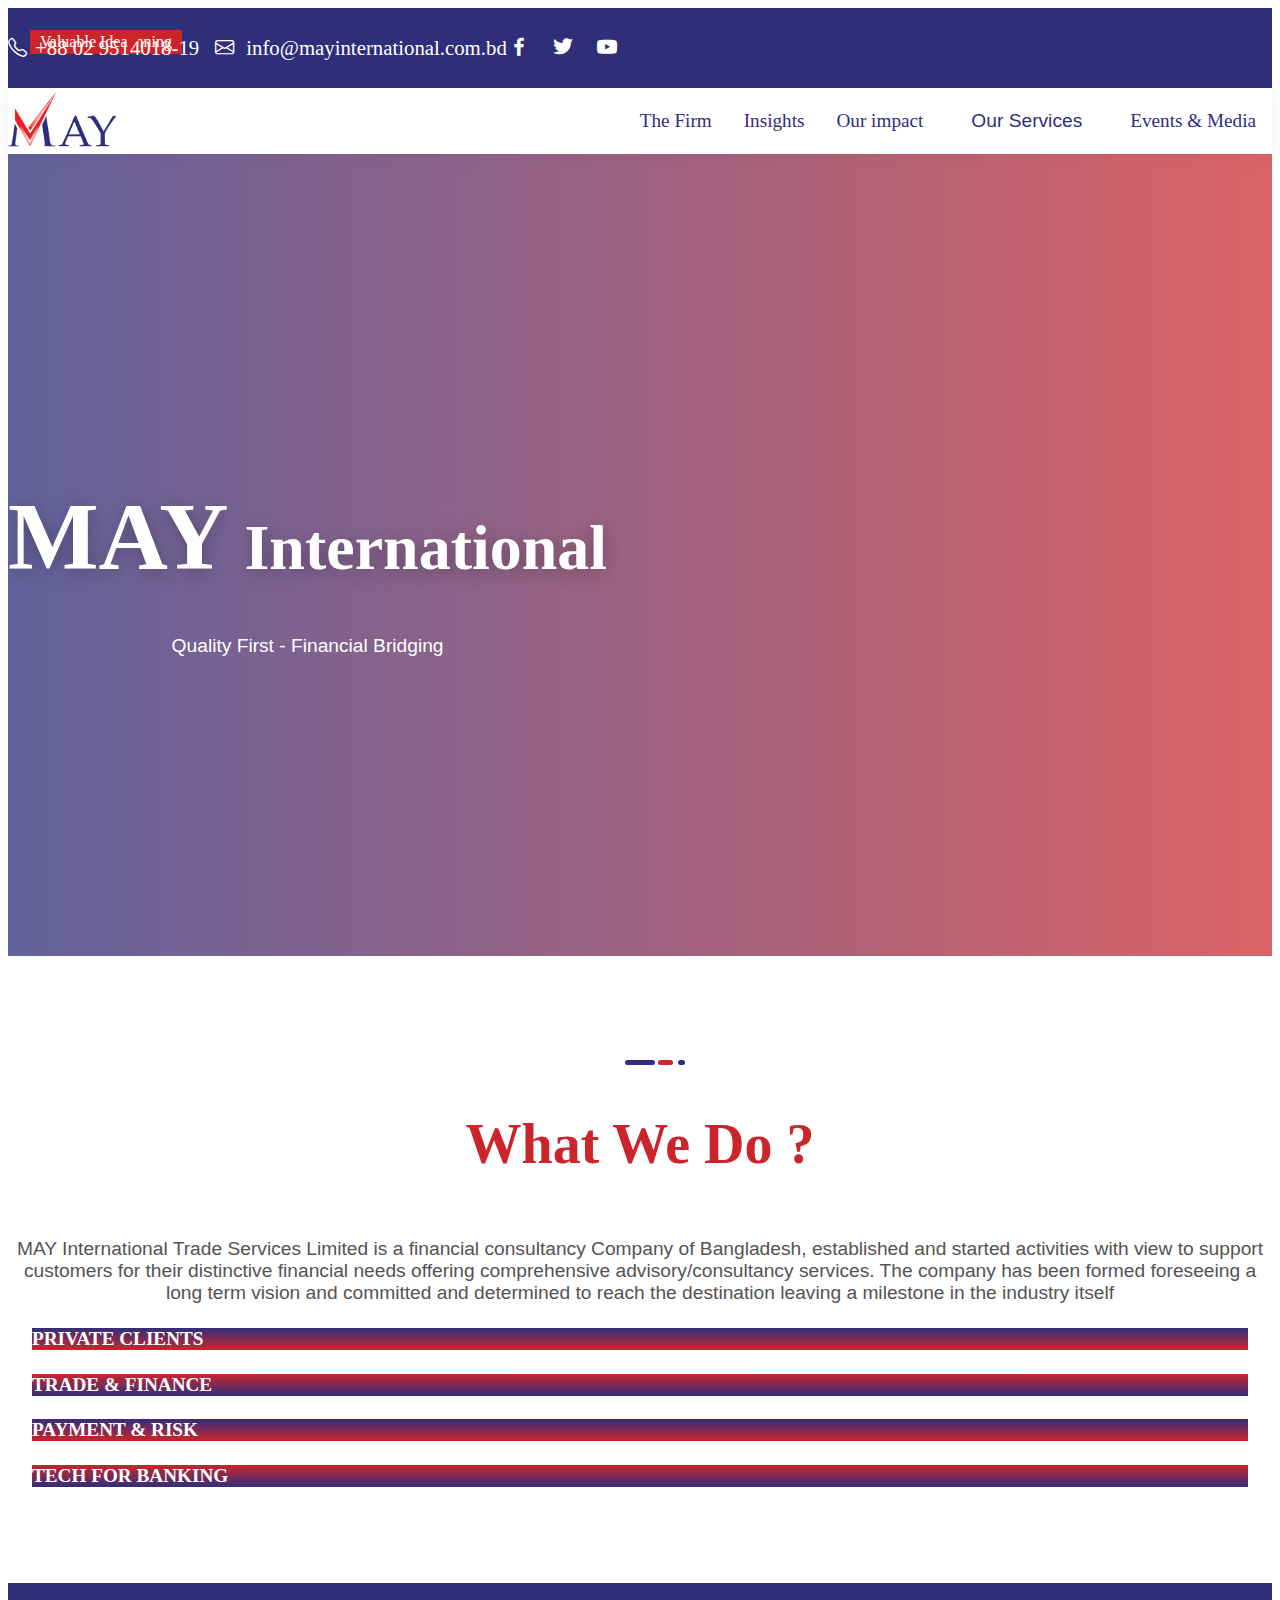
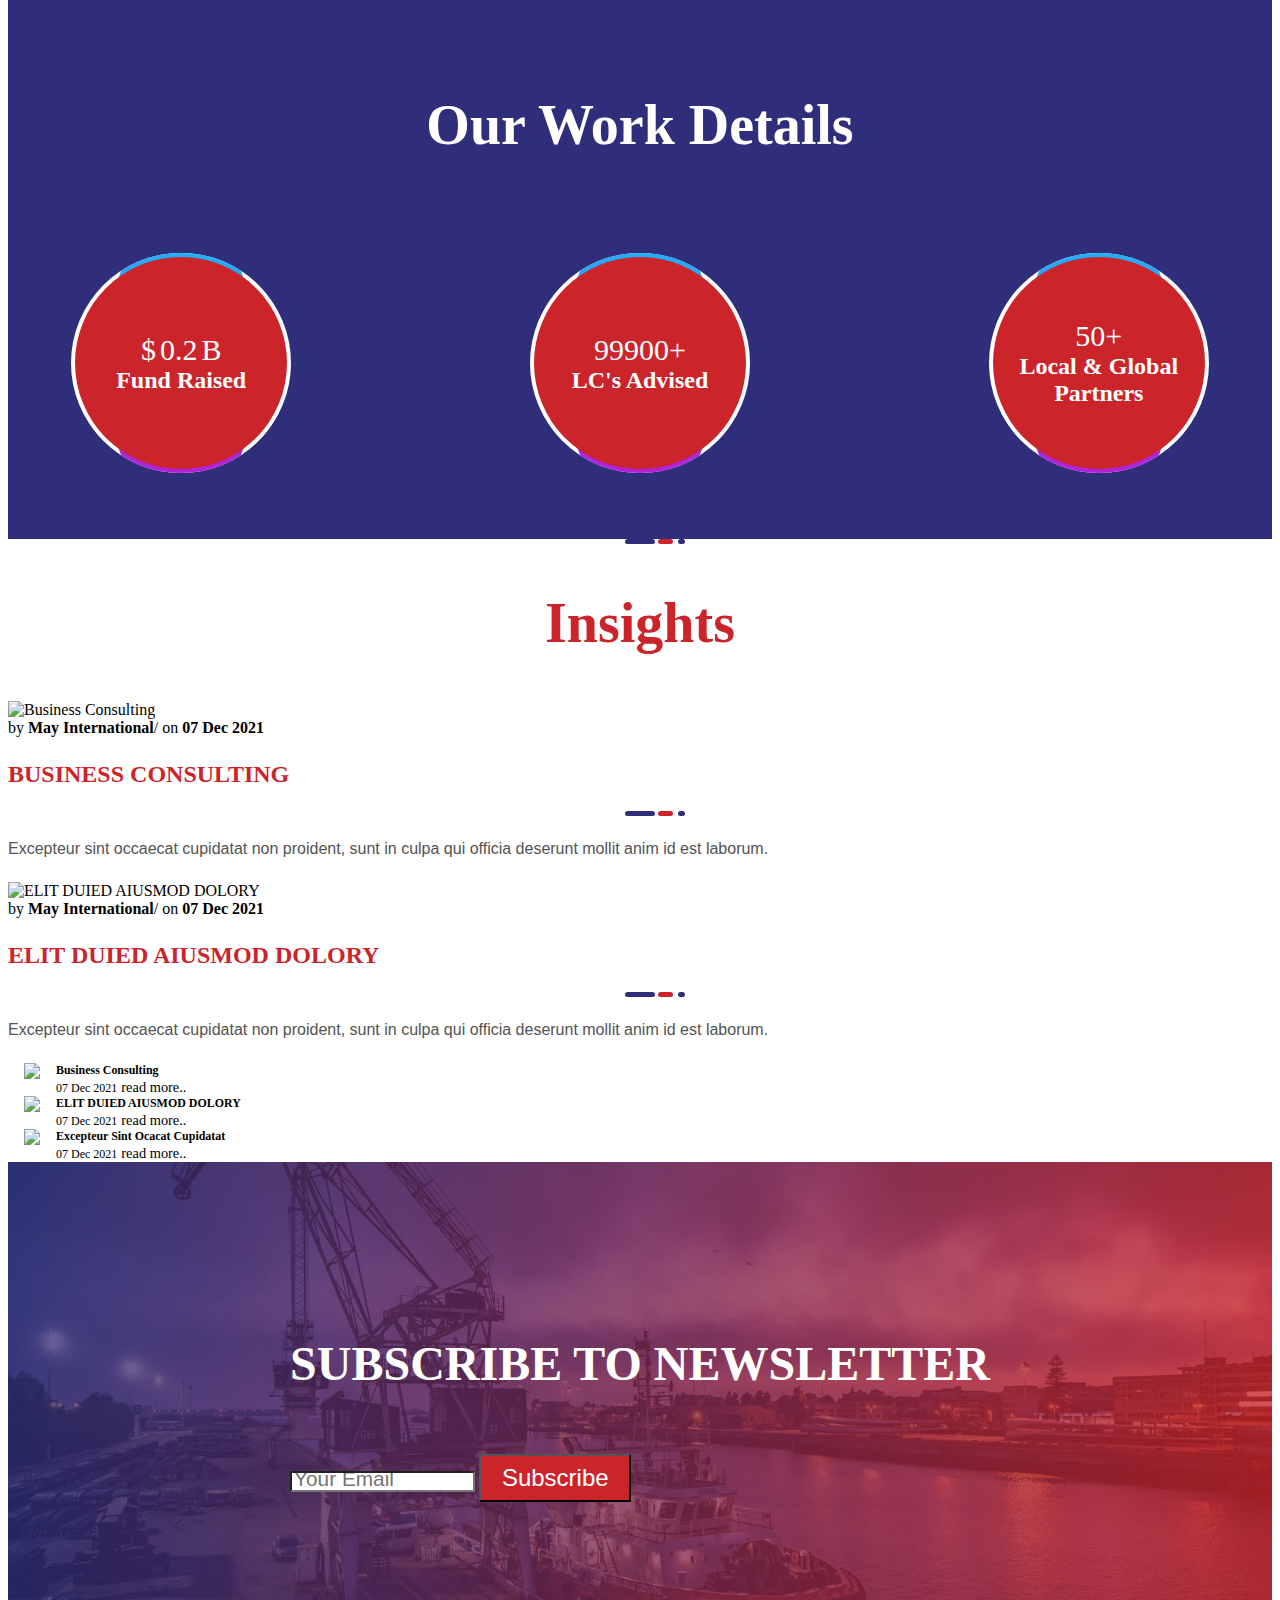
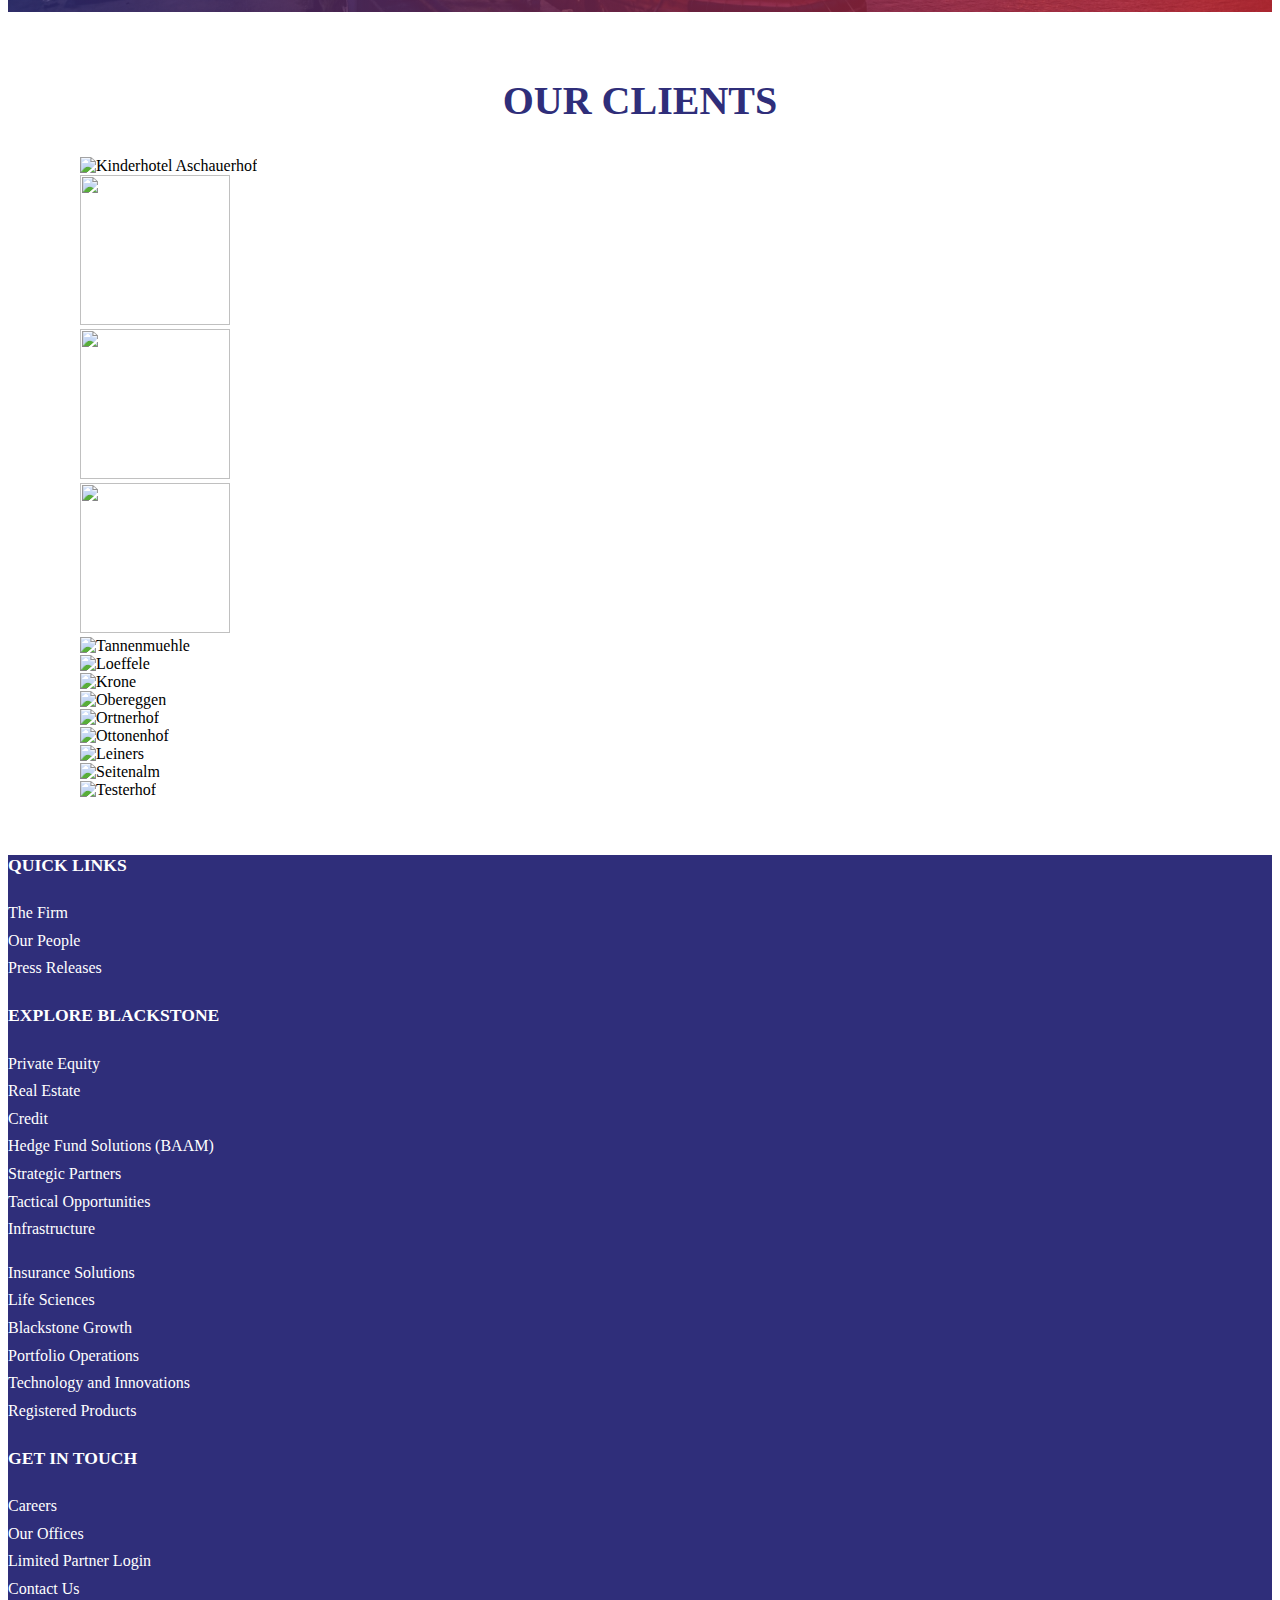
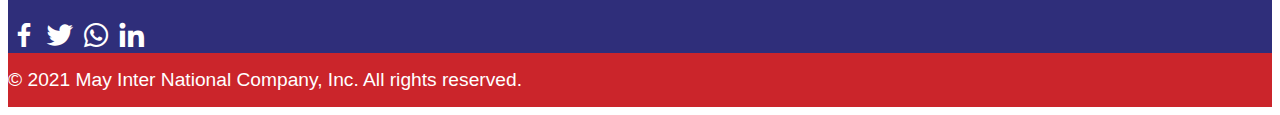
==== may-international-main/may-international-main/index.html @ 8a1e9527 "dome" ====
<!DOCTYPE html>
<html lang="en">

<head>
    <meta charset="UTF-8">
    <meta http-equiv="X-UA-Compatible" content="IE=edge">
    <meta name="viewport" content="width=device-width, initial-scale=1.0">
    <link href='https://unpkg.com/boxicons@2.0.9/css/boxicons.min.css' rel='stylesheet'>
    <link href="https://cdn.jsdelivr.net/npm/bootstrap@5.1.1/dist/css/bootstrap.min.css" rel="stylesheet"
        integrity="sha384-F3w7mX95PdgyTmZZMECAngseQB83DfGTowi0iMjiWaeVhAn4FJkqJByhZMI3AhiU" crossorigin="anonymous">
        
    <link rel="stylesheet" href="https://cdn.jsdelivr.net/npm/bootstrap-icons@1.5.0/font/bootstrap-icons.css">
    <link rel="shortcut icon" type="image/jpg" href="assets/images/may-logo.png" />

    <!-- curosal icon  -->
    <link rel="stylesheet" href="https://use.fontawesome.com/releases/v5.6.3/css/all.css" integrity="sha384-UHRtZLI+pbxtHCWp1t77Bi1L4ZtiqrqD80Kn4Z8NTSRyMA2Fd33n5dQ8lWUE00s/" crossorigin="anonymous">

    <title>May International</title>

    <link rel="stylesheet" href="assets/css/style.css">
    <link rel="stylesheet" href="assets/css/blog.css">
</head>

<body>

    <!-- top header  -->
    <div class="top-header">
        <div class="container top-header-container">
            <div class="top-left-header">
                <div class="phone"><i class="bi bi-telephone"></i><a href="#">+88 02 9514018-19</a></div>
                <div class="mail"><i class="bi bi-envelope"></i> <a href="#">info@mayinternational.com.bd</a></div>
            </div>
            <div class="top-right-header">
                <!-- <a href="#" target="_blank" class="btn">LC Tracker <i
                        class='bx bxs-map'></i></a> -->
                <div class="header-icons">
                    <i class='bx bxl-facebook'></i>
                    <i class='bx bxl-twitter'></i>
                    <i class='bx bxl-youtube'></i>
                </div>
            </div>
        </div>
    </div>

    <!-- header  -->
    <header>

        <div class="container">

            <!-- main header desktop  -->
            <nav class="nav-desktop">
                <div class="nav-logo">
                    <a href="index.html"> <img src="assets/images/may-logo.png" alt="May International Logo"></a>
                </div>
                <div class="nav-links">

                    <ul>
                        <li><a href="services/the-firm.html">The Firm</a></li>
                        <li><a href="insights/blog.html">Insights</a></li>
                        <li>
                            <a href="#">Our impact</a>
                        </li>
                        <li>
                            <!-- <a href="services/services.html">Our Services</a> -->
                            <div class="dropdown">
                                <button class="dropbtn"><a href="services/services.html">Our Services</a></button>
                                <div class="dropdown-content">
                                    <a href="services/private-client.html">Private Clients</a>
                                    <a href="services/trade-finance.html">Trade & Finance</a>
                                    <a href="services/payment-and-risk.html">Payment & Risk</a>
                                </div>
                            </div>
                        </li>
                        <li><a href="#">Events & Media</a></li>
                    </ul>

                </div>
            </nav>
        </div>

        <!-- navbar responsive mobile version -->
        <nav class="navbar navbar-light bg-light nav-mobile ">
            <div class="container">
                <a class="navbar-brand" href="#"><img src="assets/images/may-logo.png" class="w-50" alt=""></a>
                <button class="navbar-toggler" type="button" data-bs-toggle="offcanvas"
                    data-bs-target="#offcanvasNavbar" aria-controls="offcanvasNavbar">
                    <span class="navbar-toggler-icon"></span>
                </button>
                <div class="offcanvas offcanvas-end" tabindex="-1" id="offcanvasNavbar"
                    aria-labelledby="offcanvasNavbarLabel">
                    <div class="offcanvas-header">
                        <div>
                            <a href="index.html"> <img src="../assets/images/may-logo.png"
                                    alt="May International Logo"></a>
                        </div>
                        <button type="button" class="btn-close text-reset outline-none border-none"
                            data-bs-dismiss="offcanvas" aria-label="Close"></button>
                    </div>
                    <div class="offcanvas-body">
                        <ul class="navbar-nav justify-content-end flex-grow-1 pe-3">
                            <li class="nav-item">
                                <a class="nav-link nav-active" aria-current="page" href="#">The Firm</a>
                            </li>
                            <li class="nav-item">
                                <a class="nav-link" href="insights/blog.html">Insights</a>
                            </li>
                            <li class="nav-item">
                                <a class="nav-link" href="#">Our Impact</a>
                            </li>
                            <li class="nav-item">
                                <a class="nav-link" href="#">Our Services</a>
                            </li>
                            <li class="nav-item">
                                <a class="nav-link" href="#">Events & Media</a>
                            </li>
                        </ul>
                        <hr>
                        <div class="mobile-nav-icons">
                            <ul class="list-inline">
                                <li><i class='bx bxs-phone-call'></i><a href="#">+88 02 9514018-19</a></li>
                                <li><i class='bx bx-mail-send'></i><a href="#">info@mayinternational.com.bd</a></li>
                            </ul>
                        </div>
                    </div>
                </div>
            </div>
        </nav>
    </header>

    <!-- Website content  -->

    <main>
        <!-- hero section  -->
        <section class="hero">

            <div class="video-container">
                <video loop autoplay muted src="assets/images/Container Terminal.mp4">
                </video>
            </div>
            <div class="container">
                <div class="hero-content">
                    <h1><span class="may-uppercase">May</span> International</h1>
                    <p> Quality First - Financial Bridging</p>
                    
                </div>
            </div>
        </section>

        <!-- What we do  -->
        <section class="what-we-do">
            <div class="container">
                <div class="section-title-border"></div>
                <h2>What we do ?</h2>
                <p>
                    MAY International Trade Services Limited is a financial consultancy Company of Bangladesh,
                    established and started activities with view to support customers for their distinctive financial
                    needs offering comprehensive advisory/consultancy services. The company has been formed foreseeing a
                    long term vision and committed and determined to reach the destination leaving a milestone in the
                    industry itself
                </p>
            </div>

            <div class="container">
                <div class="row justify-content-center mt-5 box-s">
                    <div class="col-lg-3 col-sm-6 mb-4 mb-lg-0">
                        <div class=" py-5 px-4 text-center  box-gradient box">
                            <!-- <div class="icon-bg mb-4">
                                <a href="services/private-client.html"><i class='bx bx-coffee'></i></a>
                            </div> -->
                            <h4><a href="services/private-client.html" class="text-white">Private Clients</a></h4>

                        </div>
                    </div>
                    <div class="col-lg-3 col-sm-6 mb-4 mb-lg-0">
                        <div class="py-5 px-4 text-center  box-normal box">
                            <!-- <div class="icon-bg mb-4">
                                <a href="services/trade-finance.html"><i class='bx bx-network-chart'></i></a>
                            </div> -->
                            <h4><a href="services/trade-finance.html" class="text-blue">Trade & Finance</a></h4>

                        </div>
                    </div>
                    <div class="col-lg-3 col-sm-6 mb-4 mb-lg-0">
                        <div class=" py-5 px-4 text-center  box-gradient box">
                            <!-- <div class="icon-bg mb-4">
                                <a href="services/payment-and-risk.html"><i class='bx bx-dollar-circle'></i></a>
                            </div> -->
                            <h4><a href="services/payment-and-risk.html" class="text-white">Payment & Risk</a></h4>

                        </div>
                    </div>
                    <div class="col-lg-3 col-sm-6 mb-4 mb-lg-0">
                        <div class=" py-5 px-4 text-center  box-normal box">
                            <!-- <div class="icon-bg mb-4">
                                <a href="services/services.html"><i class='bx bx-dollar-circle'></i></a>
                            </div> -->
                            <h4><a href="services/services.html" class="text-blue">Tech for Banking</a></h4>
                        </div>
                    </div>
                </div>
            </div>
        </section>


        <!-- about us -->

        

        <!-- statistics  -->
        <section class="miin-secton">
            <h2>our work details</h2>
            <div class="max-container">
            <div class="counter-section">
                  
                    <div class="counter-box">
                        <div class="content-center">
                            <span class="text-white h3">$</span>
                            <span data-purecounter-start="0" data-purecounter-end="1.2"
                                class="purecounter count text-white mb-0 h3">
                                1
                            </span><span class="text-white h3">.2</span>
                            <span class="text-white ">B</span><br>
                            
                            <span class="text-white counter-text">  Fund Raised</span>
                        </div>
                    </div>
                    <div class="counter-box">
                        <div class="content-center">
                            <div class="overflow-hidden">
                                
                                <span data-purecounter-start="99900" data-purecounter-end="100000"
                                    data-purecounter-duration="3"
                                    class="purecounter count text-white mb-0 h3 overflow-hidden">
                                    100000
                                </span><span class="h3 text-white">+</span><br>
                                <span class="text-white counter-text">LC's Advised</span>
                            </div>
                        </div>
                    </div>
                    <div class="counter-box">
                        <div class="content-center">
                            <div>
                                <span data-purecounter-start="50" data-purecounter-end="100"
                                    data-purecounter-duration="3" class="purecounter count text-white mb-0 h3">
                                    100
                                </span><span class="h3 text-white">+</span><br>
                                <span class="text-white counter-text">Local & Global Partners</span>
                            </div>
                        </div>
                    </div>
                
            </div>
        </div>
        </section>

        <section class="my-5">
            <div class="container">
                <div class="section-title-border"></div>
                <h2 class="mb-5 pb-3">Insights</h2>
                <div class="row">
                    <div class="col-lg-8 order-2 order-lg-1">
                        <div class="row">
                            <article class="col-md-6 mb-4">
                                <div class="card border-0 rounded-0 position-relative shadow">
                                    <div class="card-type">Investment Planning</div>
                                    <img loading="lazy" class="card-img-top rounded-0"
                                        src="https://demo.gethugothemes.com/bexer/images/blog/post-1.webp"
                                        alt="Business Consulting">
                                    <div class="card-body ">
                                        <div class="card-meta text-uppercase mb-2 text-center">by <strong class="text-dark">May
                                                International</strong>/ on
                                            <strong class="text-dark">07 Dec 2021</strong></div>
                                        <h4 class="card-title text-center"><a class="text-dark" href="#"
                                                aria-label="Business Consulting">Business Consulting</a></h4>
                                        <div class="section-title-border"></div>
                                        <p class="card-text ">Excepteur sint occaecat cupidatat non proident, sunt in
                                            culpa
                                            qui officia deserunt mollit anim id est laborum.</p>
                                    </div>
                                </div>
                            </article>
                            <article class="col-md-6 mb-4">
                                <div class="card border-0 rounded-0 position-relative shadow">
                                    <div class="card-type">Valuable Idea</div>
                                    <img loading="lazy" class="card-img-top rounded-0"
                                        src="https://demo.gethugothemes.com/bexer/images/blog/post-2.webp"
                                        alt="ELIT DUIED AIUSMOD DOLORY">
                                    <div class="card-body">
                                        <div class="card-meta text-uppercase mb-2 text-center">by <strong class="text-dark">May
                                                International</strong>/ on
                                            <strong class="text-dark">07 Dec 2021</strong></div>
                                        <h4 class="card-title"><a class="text-dark" href="#"
                                                aria-label="ELIT DUIED AIUSMOD DOLORY text-center">ELIT DUIED AIUSMOD DOLORY</a>
                                        </h4>
                                        <div class="section-title-border"></div>
                                        <p class="card-text">Excepteur sint occaecat cupidatat non proident, sunt in
                                            culpa
                                            qui officia deserunt mollit anim id est laborum.</p>
                                    </div>
                                </div>
                            </article>
                        </div>
                    </div>
                    <aside class="col-lg-4 order-1 order-lg-2">
                        <div class="bg-white px-4 pb-4  mb-5 ">
                            <!-- <h4 class="mb-2">Latest Insights</h4> -->
                            <div class="media border-bottom border-color pb-3 mb-5 shadow ">
                                <a href="#"><img loading="lazy" class="mr-3 post-thumb-sm pt-3"
                                        src="https://demo.gethugothemes.com/bexer/images/blog/post-1.jpg"></a>
                                <div class="media-body pt-3">
                                    <a href="#">
                                        <h5 class="mt-0">Business Consulting</h5>
                                    </a>
                                   <span>07 Dec 2021</span> 
                                    <a href="#" class="d-block text-danger">read more..</a>
                                </div>
                            </div>
                            <div class="media border-bottom border-color pb-3 mb-5 shadow ">
                                <a href="#"><img loading="lazy" class="mr-3 post-thumb-sm pt-3"
                                        src="https://demo.gethugothemes.com/bexer/images/blog/post-2.jpg"></a>
                                <div class="media-body pt-3">
                                    <a href="#">
                                        <h5 class="mt-0">ELIT DUIED AIUSMOD DOLORY</h5>
                                    </a>
                                    <span>07 Dec 2021</span>
                                    <a href="#" class="d-block text-danger">read more..</a>
                                </div>
                                
                            </div>
                            <div class="media border-bottom border-color pb-3 shadow ">
                                <a href="#"><img loading="lazy" class="mr-3 post-thumb-sm pt-3"
                                        src="https://demo.gethugothemes.com/bexer/images/blog/post-4.jpg"></a>
                                <div class="media-body pt-3">
                                    <a href="#">
                                        <h5 class="mt-0">Excepteur sint ocacat cupidatat</h5>
                                    </a>
                                    <span>07 Dec 2021</span>
                                    <a href="#" class="d-block text-danger">read more..</a>
                                </div>
                            </div>
                           
                        </div>
                    </aside>
                </div>
            </div>
        </section>

        <!-- newsletter -->
        <section class="newsletter">
            <div class="container text-center">
                <h4 class="title-newsletter">subscribe to newsletter </h4>
                
                <div class="input-group mb-3 mt-5 w-75 m-auto">
                    <input type="email" class="form-control" placeholder="Your Email" aria-label="Recipient's username"
                        aria-describedby="basic-addon2">
                    <button class='btn btn-submit' type="submit">Subscribe</button>
                </div>
            </div>
        </section>
    </main>
    <section class="our-clients">
        <div class="container">
            <h2>our clients</h2>
            <section class="trigger section gutter-horizontal bg-gray gutter-vertical--m gutter-horizontal">
                <div class="customer-logos slider">
                  <div class="slide-in-right slide"><img src="https://camo.githubusercontent.com/e4923bf90c04345e43aada42486ebc4f9a3e56eb/687474703a2f2f7069676d656e742e6769746875622e696f2f66616b652d6c6f676f732f6c6f676f732f766563746f722f636f6c6f722f677265656e732d666f6f642d737570706c696572732e737667" alt="Kinderhotel Aschauerhof" height="150" width="150"></a></div>
                  <div class="slide-in-right slide"><img src="https://camo.githubusercontent.com/1c89cd43ff20ebfdae6d7dfc615bed22897d4f2c/687474703a2f2f7069676d656e742e6769746875622e696f2f66616b652d6c6f676f732f6c6f676f732f766563746f722f636f6c6f722f6175746f2d73706565642e737667" height="150" width="150"></a></div>
                  <div class="slide-in-right slide"><img src="https://camo.githubusercontent.com/e7141f1aa02b6721a702b44a3b14b7383e4539ed/687474703a2f2f7069676d656e742e6769746875622e696f2f66616b652d6c6f676f732f6c6f676f732f766563746f722f636f6c6f722f63726f6674732d6163636f756e74616e74732e737667" height="150" width="150"></a></div>
                  <div class="slide-in-right slide"><img src="https://camo.githubusercontent.com/339edd4ba206d97f2bc7c03f7b7fd5a1b5c97111/687474703a2f2f7069676d656e742e6769746875622e696f2f66616b652d6c6f676f732f6c6f676f732f766563746f722f636f6c6f722f63686573686972652d636f756e74792d68796769656e652d73657276696365732e737667" height="150" width="150"></a></div>
                  <div class="slide-in-right slide"><img src="https://camo.githubusercontent.com/b9d65aaf5e5d1769f8bb0e04247ff6cfa0efa2ab/687474703a2f2f7069676d656e742e6769746875622e696f2f66616b652d6c6f676f732f6c6f676f732f766563746f722f636f6c6f722f666173742d62616e616e612e737667" height="150" width="150" alt="Tannenmuehle"></a></div>
                  <div class="slide-in-right slide"><img src="https://camo.githubusercontent.com/8d4fa451b4f47d2d10ff585a78f7fbd88f8f5530/687474703a2f2f7069676d656e742e6769746875622e696f2f66616b652d6c6f676f732f6c6f676f732f766563746f722f636f6c6f722f73706163652d637562652e737667" height="150" width="150" alt="Loeffele"></a></div>
                  <div class="slide-in-right slide"><img src="https://camo.githubusercontent.com/1e0d6f19906c869766d638227e7e3936aa9295c7/687474703a2f2f7069676d656e742e6769746875622e696f2f66616b652d6c6f676f732f6c6f676f732f766563746f722f636f6c6f722f6265617574792d626f782e737667" alt="Krone" height="150" width="150"></a></div>
                  <div class="slide-in-right slide"><img src="https://camo.githubusercontent.com/0072b8f37157c7e0238342d8105dcc2c9b1e2217/687474703a2f2f7069676d656e742e6769746875622e696f2f66616b652d6c6f676f732f6c6f676f732f766563746f722f636f6c6f722f626162792d7377696d2e737667" alt="Obereggen" height="150" width="150"></a></div>
                  <div class="slide-in-right slide"><img src="https://camo.githubusercontent.com/6b4aa115c3423ecbad9da2dba885d2d43084acfa/687474703a2f2f7069676d656e742e6769746875622e696f2f66616b652d6c6f676f732f6c6f676f732f766563746f722f636f6c6f722f7468652d64616e63652d73747564696f2e737667" alt="Ortnerhof" height="150" width="150"></a></div>
                  <div class="slide-in-right slide"><img src="https://camo.githubusercontent.com/b0e5c1e174dcb2911bc712f240f7163fe597628c/687474703a2f2f7069676d656e742e6769746875622e696f2f66616b652d6c6f676f732f6c6f676f732f766563746f722f636f6c6f722f6a616d65732d616e642d736f6e732e737667" alt="Ottonenhof" height="150" width="150"></a></div>
                  <div class="slide-in-right slide"><img src="https://camo.githubusercontent.com/370291c50b74eeab6fe66ccc9e6ca410fc117ed9/687474703a2f2f7069676d656e742e6769746875622e696f2f66616b652d6c6f676f732f6c6f676f732f766563746f722f636f6c6f722f7468652d7765622d776f726b732e737667" alt="Leiners" height="150" width="150"></a></div>
                  <div class="slide-in-right slide"><img src="https://camo.githubusercontent.com/0112d20015b4dad56fbb07088e76552042539151/687474703a2f2f7069676d656e742e6769746875622e696f2f66616b652d6c6f676f732f6c6f676f732f766563746f722f636f6c6f722f70657465732d626c696e64732e737667" alt="Seitenalm" height="150" width="150"></a></div>
                  <div class="slide-in-right slide"><img src="https://camo.githubusercontent.com/e4eb289d352d7c4cbb8493d6a212448036e3e2d2/687474703a2f2f7069676d656e742e6769746875622e696f2f66616b652d6c6f676f732f6c6f676f732f766563746f722f636f6c6f722f796f67612d626162792e737667" alt="Testerhof" height="150" width="150"></a></div>
              </section>
        </div>
    </section>

    <!-- footer  -->
    <footer class="py-5">
       

            <div class="container">
                <div class="row">
                    <div class="col-lg-3  ">
                        <h4 class="border-top pt-3">QUICK LINKS</h4>
                        <ul>
                            <li><a href="#">The Firm</a></li>
                            <li><a href="#">Our People</a></li>
                            <li><a href="#">Press Releases</a></li>
                            
                        </ul>
                    </div>
                    <div class="col-lg-6">
                        <h4 class="border-top pt-3">EXPLORE BLACKSTONE</h4>
                        <div class="dubol-menu d-flex justify-content-between">
                            <div class="left-menu">
                                  <ul>
                                      <li><a href="#">Private Equity</a></li>
                                      <li><a href="#">Real Estate</a></li>
                                      <li><a href="#">Credit</a></li>
                                      <li><a href="#">Hedge Fund Solutions (BAAM)</a></li>
                                      <li><a href="#">Strategic Partners</a></li>
                                      <li><a href="#">Tactical Opportunities</a></li>
                                      <li><a href="#">Infrastructure</a></li>
                                  </ul>
                            </div>
                            <div class="rignt-menu">

                                <ul>
                                    <li><a href="#">Insurance Solutions</a></li>
                                    <li><a href="#">Life Sciences</a></li>
                                    <li><a href="#">Blackstone Growth</a></li>
                                    <li><a href="#">Portfolio Operations</a></li>
                                    <li><a href="#">Technology and Innovations</a></li>
                                    <li><a href="#">Registered Products</a></li>
                                    
                                </ul>
                            </div>
                        </div>
                    </div>
                    <div class="col-lg-3 ">
                        <h4 class="border-top pt-3">GET IN TOUCH</h4>
                        <ul>
                            <li><a href="#">Careers</a></li>
                            <li><a href="#">Our Offices</a></li>
                            <li><a href="#">Limited Partner Login</a></li>
                            <li><a href="#">Contact Us</a></li>
                            
                        </ul>
                        <div class="footer-social-icons">
                                <i class='bx bxl-facebook'></i>
                                <i class='bx bxl-twitter'></i>
                                <i class='bx bxl-whatsapp'></i>
                                <i class='bx bxl-linkedin'></i>
                            </div>
                    </div>
                </div>
            </div>


    </footer>


    <div class="text-center footer-copyright">
        <p>© 2021 May Inter National Company, Inc. All rights reserved.</p>
    </div>


    <!-- bootstrap 5  -->
    <script src="https://cdn.jsdelivr.net/npm/bootstrap@5.1.1/dist/js/bootstrap.bundle.min.js"
        integrity="sha384-/bQdsTh/da6pkI1MST/rWKFNjaCP5gBSY4sEBT38Q/9RBh9AH40zEOg7Hlq2THRZ" crossorigin="anonymous">
    </script>
    <!-- box icon -->
    <script src="https://unpkg.com/boxicons@2.0.9/dist/boxicons.js"></script>

    <!-- Pure counter  -->
    <script async src="assets/js/purecounter.js"></script>

    <!-- curosal  -->
    <script src="https://code.jquery.com/jquery-2.2.0.min.js" type="text/javascript"></script>

<script src="https://cdnjs.cloudflare.com/ajax/libs/slick-carousel/1.6.0/slick.js"></script>
<script src="./assets/js/carusal.js"></script>
</body>

</html>
---- may-international-main/may-international-main/assets/css/style.css ----
/* @import url('https://fonts.googleapis.com/css2?family=Amiri:wght@400;700&family=Open+Sans:wght@400;500;600;700&display=swap'); */

@font-face {
    font-family: Henderson Sans;
    src: url(../font/HendersonSansBold.otf);
}

html {
    --primary-color: #cb252b;
    --secondary-color: #2f2e7a;
    --font-amiri: 'Henderson Sans';
    --font-open-sans: 'Henderson Sans', sans-serif;
}

/* custom scrollbar  */

::-webkit-scrollbar {
    width: 10px;
}

/* Track */
::-webkit-scrollbar-track {
    background: #d4d4d4;
}

/* Handle */
::-webkit-scrollbar-thumb {
    background: var(--primary-color);
}

/* Handle on hover */
::-webkit-scrollbar-thumb:hover {
    background: var(--secondary-color);
}

/* scrollbar end  */

* {
    box-sizing: border-box;
}

body {
    font-family: var(--font-amiri)
}

a {
    text-decoration: none;
}

ul {
    list-style: none;
}

p {
    font-size: 1.2rem;
    color: rgb(83, 83, 83);
    font-weight: 400;
    font-family: var(--font-open-sans);
    margin: 1.5rem 0;
}

/* Typography  */

h1,
h2,
h3,
h4,
h5,
h6 {
    font-family: var(--font-amiri);
    text-transform: capitalize;
}

h1 {
    font-size: 4rem;
    font-weight: 500;
}

h2 {
    font-size: 3.5rem;
    font-weight: 600;
    color: var(--primary-color);
    text-align: center;
}

h3 {
    font-size: 1.8rem;
    font-weight: 600;
    color: var(--primary-color);
}

h4 {
    font-size: 1.5rem;
    font-weight: 600;
    text-transform: uppercase;
}

.text-blue {
    color: var(--secondary-color);
    transition: color .3s ease-in-out;
}

.text-blue:hover {
    color: var(--primary-color);
}

/* page titles for each page  */

.page-section {
    padding-top: 10rem;
    padding-bottom: 10rem;
}

.bg-cover {
    background-size: cover;
    background-position: 50%;
    background-repeat: no-repeat;
}

.overlay {
    position: relative;
}

.overlay::before {
    position: absolute;
    content: '';
    height: 100%;
    width: 100%;
    top: 0;
    left: 0;
    background: #000;
    opacity: .6;
}

.page-title {
    position: relative;
    z-index: 999;
}

.breadcrumb-active {
    color: var(--primary-color);
}

/* dividers border  */

.section-title-border {
    position: relative;
    height: 5px;
    width: 30px;
    background: var(--secondary-color);
    border-radius: 10px;
    margin-bottom: 20px;
    text-align: center;
    margin: auto;
}

.section-title-border::before {
    position: absolute;
    content: "";
    height: 100%;
    width: 50%;
    background: var(--primary-color);
    border-radius: 10px;
    right: -60%;
    top: 0;
}

.section-title-border::after {
    position: absolute;
    content: "";
    height: 100%;
    width: 25%;
    background: var(--secondary-color);
    border-radius: 10px;
    right: -100%;
    top: 0;
}

/* social share icons  */

.social-share-icons .bx {
    padding: 10px;
    font-size: 20px;
    text-align: center;
    text-decoration: none;
    margin: 5px 2px;
}

/* social share icons  */

.social-share-icons .bx {
    padding: 10px;
    font-size: 20px;
    text-align: center;
    text-decoration: none;
    margin: 5px 2px;
}

.social-share-icons .bxl-facebook {
    background: #3B5998;
    color: white;
}

.social-share-icons .bxl-linkedin {
    background: #007bb5;
    color: white;
}

.social-share-icons .bxl-whatsapp {
    background: #00b489;
    color: white;
}

.social-share-icons .bxl-twitter {
    background: #55ACEE;
    color: white;
}


/* top header  */

.container {
    z-index: 99;
}


.top-header {
    background: var(--secondary-color);
    min-height: 5rem;
    display: flex;
    align-items: center;
}

.top-header-container {
    display: flex;
    justify-content: space-between;
    align-items: center;

}

.top-left-header {
    display: flex;
}

.top-left-header .phone .bi,
.mail .bi {
    color: white;
    font-size: 1.2rem;
    padding-right: .5rem;
}

.top-left-header .phone a,
.mail a {
    color: white;
    font-size: 1.3rem;
}

.top-left-header .phone {
    padding-right: 1rem;
}

.header-icons .bx {
    font-size: 1.5rem;
    color: white;
    padding-right: 1rem;
    cursor: pointer;
}

/* button  */

.btn {
    padding: .5rem 1.3rem;
    background: var(--primary-color);
    color: white;
    font-size: 1.5rem;
    border-radius: 0px;
}

.btn:hover {
    background: white;
    color: var(--secondary-color);
}

/* navigation menu  */

nav {
    display: flex;
    justify-content: space-between;
    padding: 0.2rem 0;
}

.nav-links {
    display: grid;
    place-content: center;
}

.nav-links ul {
    display: flex;
    align-items: center;
    justify-content: center;
    margin: 0;
}

.nav-links a {
    color: var(--secondary-color);
    padding: .5rem 1rem;
    font-size: 1.2rem;
    transition: all .2s linear;
}

.nav-active {
    background-color: var(--primary-color);
    color: white !important;
    padding: .5rem 1rem;
    font-size: 1.2rem;
}

.nav-links a:hover {
    background-color: var(--primary-color);
    color: white;
}

header {
    box-shadow: #5858581c 0px 3px 14px 0px;
    padding: 0;
}

.nav-logo img {
    width: 70%;
}

/* custom dropdown menu  */

.dropbtn {
    background-color: #ffffff;
    color: var(--secondary-color);
    padding: 16px;
    font-size: 16px;
    border: none;
}

.dropbtn:hover a {
    color: white;
}

.dropdown {
    position: relative;
    display: inline-block;
    font-size: 1rem;
}

.dropdown-content {
    display: none;
    position: absolute;
    background-color: #f1f1f1;
    min-width: 162px;
    box-shadow: 0px 8px 16px 0px rgba(0, 0, 0, 0.2);
    z-index: 999;
}

.dropdown-content a {
    color: black;
    padding: 12px 16px;
    text-decoration: none;
    display: block;

}

.dropdown-content a:hover {
    color: #fff;
    background-color: var(--secondary-color);
}

.dropdown:hover .dropdown-content {
    display: block;
}

.dropdown:hover .dropbtn a {
    color: white;
}

.dropdown:hover .dropbtn {
    background-color: var(--primary-color);
    color: #fff;
}



/* custom dropdown menu end */





/*homepage hero section */
.hero {
    position: relative;
    width: 100%;
    display: flex;
    align-items: center;
    overflow: hidden;
    height: 90vh;
}

.video-container {
    position: absolute;
    right: 0;
    bottom: 0;
    width: 100%;
    min-height: 100%;
    z-index: -1;
}

.hero::before {
    content: '';
    position: absolute;
    top: 0;
    left: 0;
    width: 100%;
    height: 99%;
    background: linear-gradient(to left, #cb252ab7, #2f2e7ac0);
    z-index: 0;
}

.hero-content {
    
    z-index: 99;
}

.hero-content h1 {

    font-weight: 600;
    color: white;
    z-index: 1;
    text-shadow: #00000042 1px 4px 17px;
    text-align: center;
}
.may-uppercase {
    font-size: 6rem;
    text-transform: uppercase;
}
.hero-content p {
    color: white;
    text-align: center;
}

/*homepage what we do?  */

.what-we-do {
    margin: 6rem 0;
}

.heading-title {
    color: var(--primary-color);
    border-left: .4rem solid var(--secondary-color);
    padding: 0rem 1.5rem;
}

.what-we-do p {
    padding-top: 1rem;
    text-align: center;
}

.icon-box {
    justify-content: space-around;
}

.box-gradient {
    background: linear-gradient(to top, #cb252a, #2f2e7a);
    color: white;
    margin: 0 1.5rem;
}

.box-gradient p {
    color: white;
}

.box-gradient .bx {
    font-size: 2.5rem;
    color: white;
}

.box-normal {
    background: linear-gradient(to top, #2f2e7a, #cb252a);
    margin: 0 1.5rem;
    color: white;
}
.box-normal h4 a{
    color: white;
}
.box{
    transition: all 0.5s;
}
.box:hover{
    transform: scale(1.08);
    transform-origin: bottom;
    border-radius: 0px 25px 0px 25px;
    box-shadow: 0px 10px 14px 1px var(--secondary-color);
    cursor: pointer;
}

@media (max-width:1200px) {

    .box-normal,
    .box-gradient {
        margin: .5rem;
    }
}

.box-normal h4 {
    color: var(--secondary-color);
}

.box-normal .bx {
    font-size: 2.5rem;
    color: var(--primary-color);
}

.box h2 {
    color: var(--secondary-color);
}

h4 a {
    font-size: 1.2rem;
}


/*homepage about section  */

.about {
    margin: 5rem 0;
}

.about-content {
    background: linear-gradient(to left, #cb252b, #2f2e7a);
    padding: 3rem;
    margin-left: -2.5rem;
}

.about-title {
    color: white;
    border-left: .4rem solid white;
    padding: 0rem 1.5rem;
    margin-bottom: 1.5rem;
}

.about-content p {
    color: rgba(255, 255, 255, 0.883);
}

.about-img {
    height: 350px;
    object-fit: cover;
}

/*homepage counter  */



.miin-secton{
    background: var(--secondary-color);
    padding: 1rem 0;
}
.miin-secton h2{
    color: #fff;
    padding-top: 3rem;
    font-weight: 600;
}
.max-container{
    max-width: 90%;
    margin: 0 auto;
}
.counter-section{
    display: flex;
    justify-content: space-between;
    align-items: center;
    height: 20rem;
    
}
.counter-box{
    position: relative;
    width: 220px;
    height: 220px;
    display: flex;
    justify-content: center;
    align-items: center;
    background: #fff;
    overflow: hidden;
    border-radius: 50%;
    
}

.counter-box span{
    text-align: center;
    position: relative;
    color: #fff;
    font-size: 30px;
    z-index: 1;
}
span.text-white.counter-text {
    
    font-size: 1.5rem;
    font-weight: 600;
}

.content-center{
    text-align: center;
}

.counter-box::before{
    content: "";
    position: absolute;
    width: 150px;
    height: 140%;
    background: linear-gradient(#00ccff,#d400d4);
    animation: animate 4s linear infinite;
    border-radius: 50%;
}
.counter-box::after{
    content: "";
    position: absolute;
    background: var(--primary-color);
    inset: 4px;
    border-radius: 50%;
    

}
@keyframes animate {
    0%{
        transform: rotate(0deg);
    }
    100%{
        transform: rotate(350deg);
    }
}




.funfacts {
    background: linear-gradient(to left, #cb252a, #2f2e7a);
    margin: 5rem 0;
    padding: 4rem 0;
}

.stats-icon>i {
    font-size: 4rem;
    margin-right: 1rem;
    color: white;
}

.counter-text {
    font-size: 1.2rem;
}

.custom-border {
    flex-basis: 200px;
    height: 200px;
    justify-content: center;
    border: 1px solid #fff;
    padding-top: 4rem;
    border-radius: 50%;
}
@media (max-width:746px) {

    .counter-section{
        flex-direction: column;
        height: auto;
        gap: 5;
    }
    .counter-box{
        margin-top: 2rem;
    }
    .miin-secton{
        padding-bottom: 1rem;
    }
}
/* try */




/* try end */

/* counter ends  */


/* homepage blog  */

.card-text {
    font-size: 1rem;
}

.card-title a {
    font-size: 1.5rem;
    color: var(--secondary-color)
}

.card-body a {
    color: #cb252b;
}
.media-body i {
    font-size: 1rem;
}

.card {
    border-radius: 0px;
    border: none;
}

.insights-left {
    margin: 3rem 0;
}

.insights {
    margin: 5rem 0;
}

/*homepage newsletter  */

.newsletter {
    position: relative;
    min-height: 50vh;
    display: grid;
    place-content: center;
    background: url(../images/unsplash.jpg);
    background-position: center center;
    background-repeat: no-repeat;
    background-size: cover;
    color: white;
}

.newsletter::before {
    content: '';
    position: absolute;
    left: 0;
    top: 0;
    width: 100%;
    height: 100%;
    background: linear-gradient(to left, #cb252ac9, #2f2e7ac5);
}

.title-newsletter {
    font-size: 3rem;
    font-weight: 600;
}

.newsletter p {
    color: white;
    font-size: 1.2rem;
    margin: 1rem 0;
}

input {
    border-radius: 0px !important;
}

input::placeholder {
    font-size: 1.3rem;
}

.btn-submit:hover {
    background: #2f2e7a;
    color: white;
}

/* our clients slider */
.our-clients{
    padding: 2rem 0;
}
.our-clients h2{
    text-align: center;
    font-size: 2.5rem;
    color: var(--secondary-color);
    text-transform: uppercase;
}
.slick-prev, .slick-next {
    position: absolute;
    top: 135%;
    font-size: 1.8rem;
  }
  
  .slick-prev {
    left: 0;
  }
  
  .slick-next {
    right: 0;
  }
  
  .slick-slider {
    position: relative;
    display: block;
    box-sizing: border-box;
    -webkit-user-select: none;
    -moz-user-select: none;
    -ms-user-select: none;
        user-select: none;
    -webkit-touch-callout: none;
    -khtml-user-select: none;
    -ms-touch-action: pan-y;
        touch-action: pan-y;
    -webkit-tap-highlight-color: transparent;
  }
  
  .slick-list {
    position: relative;
    display: block;
    overflow: hidden;
    margin: 0;
    padding: 0;
  }
  
  .slick-list:focus {
    outline: none;
  }
  
  .slick-list.dragging {
    cursor: pointer;
    cursor: hand;
  }
  
  .slick-slider .slick-track,
  .slick-slider .slick-list {
      -webkit-transform: translate3d(0, 0, 0);
         -moz-transform: translate3d(0, 0, 0);
          -ms-transform: translate3d(0, 0, 0);
           -o-transform: translate3d(0, 0, 0);
              transform: translate3d(0, 0, 0);
  }
  
  .slick-track {
      position: relative;
      top: 0;
      left: 0;
      display: block;
  }
  
  .slick-track:before,
  .slick-track:after {
      display: table;
      content: '';
  }
  
  .slick-track:after {
      clear: both;
  }
  
  .slick-loading .slick-track {
      visibility: hidden;
  }
  
  .slick-slide {
      display: none;
      float: left;
      height: 100%;
      min-height: 1px;
  }
  
  [dir='rtl'] .slick-slide {
      float: right;
  }
  
  .slick-slide img {
      display: block;
  }
  
  .slick-slide.slick-loading img {
      display: none;
  }
  
  .slick-slide.dragging img {
      pointer-events: none;
  }
  .slick-initialized .slick-slide {
      display: block;
  }
  .slick-loading .slick-slide {
      visibility: hidden;
  }
  .slick-vertical .slick-slide {
      display: block;
      height: auto;
      border: 1px solid transparent;
  }
  
  .slick-arrow.slick-hidden {
      display: none;
  }
  
  .slide {
      transition: filter .4s;
      margin: 0px 40px;
  }
  
  .fas {
      color: #96bd0b;
  }
  .slick-prev {
      left: 0;
  }
  .slick-prev, .slick-next {
      position: absolute;
      top: 35%;
      font-size: 1.8rem;
      color: var(--primary-color);
      cursor: pointer;
      z-index: 10;
  }
  
  .section {
    max-width: 1200px;
    margin: 0 auto;
  }
/* our clients slider end */

/* footer  */

/* footer h5 {
    font-size: 1.8rem;
    font-weight: bold;
    color: var(--secondary-color);
    border-left: .4rem solid var(--primary-color);
    padding: 0rem 1.5rem;
}

footer p {
    margin-top: 1rem;
}

.footer-icon {
    margin-top: 2rem;
    display: flex;

    height: 5rem;
}


.footer-icon i {
    color: white;
    background: var(--primary-color);
    width: 3rem;
    height: 3rem;
    font-size: 1.5rem;
    padding-left: 12px;
    border-radius: 50%;
    padding-top: 9px;
    margin-right: 1rem;
    transition: all .3s ease-in-out;
}

.footer-icon i:hover {
    background-color: var(--secondary-color);
    cursor: pointer;
}


.footer-info .mail a,
.footer-info .phone a {
    color: #2f2e7a;
    font-size: 1rem;
}

.footer-info .mail .bi,
.footer-info .phone .bi {
    color: #cb252b;
    font-size: 1rem;
}

.footer-info .phone .bi {
    color: #cb252b;
    font-size: 1rem;
}

.footer-info .phone .bi {
    margin-right: .5rem;
    font-size: 1rem;
}

.footer-text {
    margin-top: 1rem;
}

.footer-copyright {
    background: var(--secondary-color);
    padding: .5rem 0;
}

.footer-copyright p {
    color: white;
    font-size: 1rem;
    padding: 0;
    margin: 0;
} */

footer{
    background: var(--secondary-color);
    color: #fff;
}

footer ul{
    padding-left: 0;
}
footer ul li{
    padding: 0.3rem 0;
}
.rignt-menu{
    padding-right: 3rem;
}

footer a{
    font-size: 1rem;
}

.footer-social-icons i{
    font-size: 2rem;
    cursor: pointer;
    transition: all 0.5s;
}
.footer-social-icons i:hover{
    color: var(--primary-color);
}


.footer-copyright{
    background: var(--primary-color);
}
.footer-copyright p{
    margin: 0;
    padding: 1rem 0;
    color: #fff;
}








/* seb blog css  */
a:hover {
    color: var(--primary-color);
}

.card-type {
    position: absolute;
    top: 30px;
    left: 30px;
    padding: 3px 10px;
    color: #fff;
    background: var(--primary-color);
    z-index: 1;
}

.media {
    display: flex;
    align-items: flex-start;
}

.media-body {
    flex: 1;
}
.media-body span{
    font-size: 12px;
}
.media-body h5{
    margin: 0;
}
img.mr-3.post-thumb-sm {
    max-width: 8rem;
    margin: 0 1rem;
    
}

.page-item.active .page-link {
    z-index: 3;
    color: #fff;
    background-color: var(--secondary-color);
    border-color: var(--secondary-color);
}

a.page-link {
    color: var(--primary-color);
}

.post-tags {
    display: inline-block;
    
    background: var(--secondary-color);
    color: white;
    margin: .2rem;
    transition: background-color .3s ease-in-out;
}

.post-tags:hover {
    background-color: var(--primary-color);
    color: white;
}

/* --------------------- Responsive -------------------- */

.nav-mobile {
    display: none;
}

.mobile-nav-icons .bx {
    color: var(--primary-color);
    font-size: 1.5rem;
    margin: 0 .5rem;
}

.mobile-nav-icons a {
    color: var(--secondary-color);
    font-size: 1rem;
}

.mobile-nav-icons ul {
    margin: 0;
}

/* media Query  */

@media (max-width:1190px) {
    .hero-content {
        width: 70%;
    }
}

@media (max-width:986px) {
    .nav-mobile {
        display: block
    }

    .nav-desktop {
        display: none;
    }

    .navbar-toggler {
        padding: .25rem .75rem;
        font-size: 1.25rem;
        line-height: 1;
        background-color: transparent;
        border: 1px solid transparent;
        border-radius: 0rem;
        color: blue;
        transition: box-shadow .15s ease-in-out;
    }

    .navbar-toggler:focus {
        outline: none;
    }

    a.nav-link.active {
        padding: 1rem;
    }

    .navbar-light .navbar-nav .nav-link {
        color: rgb(24 23 61);
        padding: 0.5rem;
    }

    .navbar-light .navbar-nav .nav-link:hover {
        background: var(--primary-color);
        padding: 0.5rem;
        color: white;
    }

    .hero-content {
        width: 80%;
    }
}

@media (max-width:762px) {

    h2 {
        font-size: 2.5rem;
        font-weight: 600;
        color: var(--primary-color);
    }

    h3 {
        font-size: 1.8rem;
        font-weight: 600;
        color: var(--primary-color);
    }

    h4 {
        font-size: 1.5rem;
        font-weight: 600;
        text-transform: uppercase;
    }

    .top-header {
        display: none;
    }

    .hero-content {
        width: 90%;
    }

    .hero-content {
        width: 90%;
    }

    .hero-content h1 {
        font-size: 2.5rem;
    }

    footer .col-md-4 {
        margin: 1rem 0rem;
    }
}

@media (max-width:762px) {
    .bg-light {

        display: block;
    }

    nav {
        display: block;
    }

    .top-header-container {
        text-align: center;
        flex-direction: column;
    }
}
---- may-international-main/may-international-main/assets/css/blog.css ----
/* @import url('https://fonts.googleapis.com/css2?family=Amiri:wght@400;700&family=Open+Sans:wght@400;500;600;700&display=swap'); */
@font-face {
    font-family: Henderson Sans;
    src: url(../font/HendersonSansBold.otf);
}

html {
    --primary-color: #cb252b;
    --secondary-color: #2f2e7a;
    --font-amiri: Henderson Sans;
    --font-open-sans: 'Open Sans', sans-serif;
}

/* custom scrollbar  */

::-webkit-scrollbar {
    width: 10px;
}

/* Track */
::-webkit-scrollbar-track {
    background: #d4d4d4;
}

/* Handle */
::-webkit-scrollbar-thumb {
    background: var(--primary-color);
}

/* Handle on hover */
::-webkit-scrollbar-thumb:hover {
    background: var(--secondary-color);
}


* {
    box-sizing: border-box;
}

body {
    font-family: var(--font-amiri)
}

a {
    text-decoration: none;
}

ul {
    list-style: none;
}

p {
    font-size: 1.2rem;
    color: rgb(83, 83, 83);
    font-weight: 400;
    font-family: var(--font-open-sans);
    margin: 1.5rem 0;
}

/* Typography  */

h1,
h2,
h3,
h4,
h5,
h6 {
    font-family: var(--font-amiri);
    text-transform: capitalize;
}

h1 {
    font-size: 4rem;
    font-weight: 500;
}

h2 {
    font-size: 3.5rem;
    font-weight: 600;
    color: var(--primary-color);
    text-align: center  ;
}

h3 {
    font-size: 1.8rem;
    font-weight: 600;
    color: var(--primary-color);
}

h4 {
    font-size: 1.1rem;
    font-weight: 600;
    text-transform: uppercase;
}

.text-blue {
    color: var(--secondary-color);
    transition: color .3s ease-in-out;
}

.text-blue:hover {
    color: var(--primary-color);
}

/* page titles for each page  */

.page-section {
    padding-top: 10rem;
    padding-bottom: 10rem;
}

.bg-cover {
    background-size: cover;
    background-position: 50%;
    background-repeat: no-repeat;
}

.overlay {
    position: relative;
}

.overlay::before {
    position: absolute;
    content: '';
    height: 100%;
    width: 100%;
    top: 0;
    left: 0;
    background: #000;
    opacity: .6;
}

.page-title {
    position: relative;
    z-index: 999;
}

.breadcrumb-active {
    color: var(--primary-color);
}

/* dividers border  */

.section-title-border {
    position: relative;
    height: 5px;
    width: 30px;
    background: var(--secondary-color);
    border-radius: 10px;
    margin-bottom: 20px;
    display: flex;
    align-items: center;
    justify-content: center;
    margin: auto;
}

.section-title-border::before {
    position: absolute;
    content: "";
    height: 100%;
    width: 50%;
    background: var(--primary-color);
    border-radius: 10px;
    right: -60%;
    top: 0;
}

.section-title-border::after {
    position: absolute;
    content: "";
    height: 100%;
    width: 25%;
    background: var(--secondary-color);
    border-radius: 10px;
    right: -100%;
    top: 0;
}

/* social share icons  */

.social-share-icons .bx {
    padding: 10px;
    font-size: 20px;
    text-align: center;
    text-decoration: none;
    margin: 5px 2px;
}

/* social share icons  */

.social-share-icons .bx {
    padding: 10px;
    font-size: 20px;
    text-align: center;
    text-decoration: none;
    margin: 5px 2px;
}

.social-share-icons .bxl-facebook {
    background: #3B5998;
    color: white;
}

.social-share-icons .bxl-linkedin {
    background: #007bb5;
    color: white;
}

.social-share-icons .bxl-whatsapp {
    background: #00b489;
    color: white;
}

.social-share-icons .bxl-twitter {
    background: #55ACEE;
    color: white;
}


/* top header  */

.container {
    z-index: 99;
}


.top-header {
    background: var(--secondary-color);
    min-height: 5rem;
    display: flex;
    align-items: center;
}

.top-header-container {
    display: flex;
    justify-content: space-between;
    align-items: center;

}

.top-left-header {
    display: flex;
}

.top-left-header .phone .bi,
.mail .bi {
    color: white;
    font-size: 1.2rem;
    padding-right: .5rem;
}

.top-left-header .phone a,
.mail a {
    color: white;
    font-size: 1.3rem;
}

.top-left-header .phone {
    padding-right: 1rem;
}

.header-icons .bx {
    font-size: 1.5rem;
    color: white;
    padding-right: 1rem;
    cursor: pointer;
}

/* button  */

.btn {
    padding: .5rem 1.3rem;
    background: var(--primary-color);
    color: white;
    font-size: 1.5rem;
    border-radius: 0px;
}

.btn:hover {
    background: white;
    color: var(--secondary-color);
}

/* navigation menu  */

nav {
    display: flex;
    justify-content: space-between;
    padding: 0.2rem 0;
}
.nav-links {
    display: grid;
    place-content: center;
}

.nav-links ul {
    display: flex;
    align-items: center;
    justify-content: center;
    margin: 0;
}

.nav-links a {
    color: var(--secondary-color);
    padding: .5rem 1rem;
    font-size: 1.2rem;
    transition: all .2s linear;
}

.nav-active {
    background-color: var(--primary-color);
    color: white !important;
    padding: .5rem 1rem;
    font-size: 1.2rem;
}

.nav-links a:hover {
    background-color: var(--primary-color);
    color: white;
}

header {
    box-shadow: #5858581c 0px 3px 14px 0px;
    padding: 0;
}

.nav-logo img {
    width: 70%;
}

/* custom dropdown menu  */

.dropbtn {
    background-color: #ffffff;
    color: var(--secondary-color);
    padding: 16px;
    font-size: 16px;
    border: none;
}

.dropbtn:hover a{
    color: white;
}

.dropdown {
    position: relative;
    display: inline-block;
    font-size: 1rem;
}

.dropdown-content {
    display: none;
    position: absolute;
    background-color: #f1f1f1;
    min-width: 162px;
    box-shadow: 0px 8px 16px 0px rgba(0, 0, 0, 0.2);
    z-index: 999;
}

.dropdown-content a {
    color: black;
    padding: 12px 16px;
    text-decoration: none;
    display: block;

}

.dropdown-content a:hover {
    color: #fff;
    background-color: var(--secondary-color);
}

.dropdown:hover .dropdown-content {
    display: block;
}

.dropdown:hover .dropbtn a{
    color: white;
}

.dropdown:hover .dropbtn {
    background-color: var(--primary-color);
    color: #fff;
}

/* custom dropdown menu end */

.bg-light {
    
    display: none;
}
@media (max-width:762px) {
    .bg-light {
    
        display: block;
    }
    nav {
        display: none;
    }
    .top-header{
        display: none;
    }
}
 /* header section design  */
 img{
    max-width: 100%;
}

a{
    text-decoration: none;
    color: var(--text-color);
    font-size: 0.9rem;
    transition: all .3s ease-in-out;
}

 /* header section design end */




 /* ============================================= */

/* hero section design  */
.hero-section{
    background-image: url(../images/blog/blog-hero.png);
    background-position: center;
    background-size: cover;
    padding: 5rem 0;
    position: relative;
}

.hero-section h1 {
    color: #fff;
    font-family: var(--primary-font);
    padding: 4rem 0;
    font-weight: 700;
    font-size: 3rem;
    margin-bottom: 0;
    position: relative;
    z-index: 3;
}

.hero-section:after{
    content: '';
    position: absolute;
    width: 100%;
    height: 100%;
    background: linear-gradient(to left, #cb252ad5, #2f2e7ad5);
    top:0;
    left: 0;
    bottom: 0;
    right: 0;
    z-index: 1;
}
/* hero section design end */


/* blog right design  */
.blog-box{
    border: 1px solid #f0f1f2;
    margin-bottom: 2rem;
    
}
.img-box{
    object-fit: cover;
    overflow: hidden;
}
.img-box img{
    transition: all .3s ease-in-out;
}
.img-box img:hover{
    transform: scale(1.05);
}
.box-content{
    padding: 1rem 0.3rem;
}
.box-content h3 a{
    font-size: 1.8rem;
    color: #31354c;
}
.box-content h3 a:hover{
     color: var(--primary-color);
     
}
.box-content a{
    font-size: 1.rem;
}
.box-content ul{
    list-style: none;
    padding-left: 0.7rem;
    display: inline-block;
}
.box-content ul li::before{
    content: "\2022";
  color: var(--text-color);
  font-weight: bold;
  display: inline-block; 
  width: 1em;
  margin-left: -1em;
}
/* blog right design end */

/* blog left design  */
.search-bar{
    display: flex;
    justify-content: space-between;
    border: 1px solid var(--secondary-color);
    padding: 1rem;
    align-items: center;
    
    
}

.search-bar input{
    border: none;
    outline: none;
    font-size: 1rem;
    font-weight: 500;
    font-family: var(--primary-font);
    max-width: 50%;
    
}
.bi-search{
    font-size: 1.2rem;
    font-weight: 600;
}
.sidebar-menu{
    position: relative;
}
.sidebar-menu h3{
    font-size: 1.3rem;
    padding: 1rem;
    font-weight: 600;
    color: var(--secondary-color);
    font-family: var(--primary-font);
    margin-left: 0.6rem;
}
.sidebar-menu h3::before {
    position: absolute;
    content: "";
    height: 3px;
    width: 1.2rem;
    background: var(--primary-color);
    left: 0;
    top: 26px;
    
}
.sidebar-menu ul{
    list-style: none;
    padding-left: 0;
    
}
.sidebar-menu ul li a{
    color: var(--primary-color);
}
.sidebar-menu ul li a:hover{
    color: var(--secondary-color);
}
.sidebar-menu ul li{
    border-top: 1px solid var(--secondary-color);
    border-left: 1px solid var(--secondary-color);
    border-right: 1px solid var(--secondary-color);
    padding: 1rem;
    
}

.left-blog{
    display: flex;
    align-items: flex-start;
    border-top: 1px solid var(--primary-color);
    padding: 1rem 0;
}

.sidebar-menu ul li:last-child{
    border-bottom: 1px solid var(--secondary-color);
}

.left-blog-img img{
    object-fit: cover;
}
.left-blog-img {
    flex-basis: 65%;
    padding-top: 0.5rem;
}
.right-blog-content h3{
    padding-top: 0;
    
}
.right-blog-content h3 a{
    color: var(--secondary-color);
    font-family: var(--secondary-font);
    font-size: 1rem;
    font-weight: 500;
    
}
.right-blog-content h3 a:hover{
    color: var(--primary-color);
}


/* blog left design end */


/* paginason sectin design  */

  .pagination-flex{
      display: flex;
      justify-content: space-between;
      align-items: center;
  }
  .pagination-flex a{
      padding: 1rem 1.5rem;
      
      font-size: 1.2rem;
      text-transform: uppercase;
  }

  .pagination-btn{
    border: 1px solid #f0f1f2;
    padding: 0.7rem 1.8rem;
  }
  .pagination-btn:hover{
    background: #0073bb;
    color: var(--text-color);
  }
  .pagination-btn a:hover{
    color: #fff;
  }
  
  .pagination-item :first-child{
    border: 1px solid #f0f1f2;
  }
/* paginason sectin design end */


/* footer  */
/* footer  */
footer{
    background: var(--secondary-color);
    color: #fff;
}

footer ul{
    padding-left: 0;
}
footer ul li{
    padding: 0.3rem 0;
}
.rignt-menu{
    padding-right: 3rem;
}

footer a{
    font-size: 1rem;
}

.footer-social-icons i{
    font-size: 2rem;
    cursor: pointer;
    transition: all 0.5s;
}
.footer-social-icons i:hover{
    color: var(--primary-color);
}
.footer-copyright{
    background: var(--primary-color);
}
.footer-copyright p{
    margin: 0;
    padding: 1rem 0;
    color: #fff;
}
/* footer end */



/* nav responsive  */
.nav-mobile {
    display: none;
}

.mobile-nav-icons .bx {
    color: var(--primary-color);
    font-size: 1.5rem;
    margin: 0 .5rem;
}

.mobile-nav-icons a {
    color: var(--secondary-color);
    font-size: 1rem;
}

.mobile-nav-icons ul {
    margin: 0;
}












/* responsive blog  */
@media (max-width:1190px) {
    .hero-content {
        width: 70%;
    }
}

@media (max-width:986px) {
    .nav-mobile {
        display: block
    }

    .nav-desktop {
        display: none;
    }

    .navbar-toggler {
        padding: .25rem .75rem;
        font-size: 1.25rem;
        line-height: 1;
        background-color: transparent;
        border: 1px solid transparent;
        border-radius: 0rem;
        color: blue;
        transition: box-shadow .15s ease-in-out;
    }

    .navbar-toggler:focus {
        outline: none;
    }

    a.nav-link.active {
        padding: 1rem;
    }

    .navbar-light .navbar-nav .nav-link {
        color: rgb(24 23 61);
        padding: 0.5rem;
    }

    .navbar-light .navbar-nav .nav-link:hover {
        background: var(--primary-color);
        padding: 0.5rem;
        color: white;
    }

    .hero-content {
        width: 80%;
    }
}

@media (max-width:762px) {

    h2 {
        font-size: 2.5rem;
        font-weight: 600;
        color: var(--primary-color);
    }

    h3 {
        font-size: 1.8rem;
        font-weight: 600;
        color: var(--primary-color);
    }

    h4 {
        font-size: 1.5rem;
        font-weight: 600;
        text-transform: uppercase;
    }

    .top-header {
        display: none;
    }

    .hero-content {
        width: 90%;
    }

    .hero-content {
        width: 90%;
    }

    .hero-content h1 {
        font-size: 2.5rem;
    }

    footer .col-md-4 {
        margin: 1rem 0rem;
    }
}
@media (max-width:762px) {
    .bg-light {
    
        display: block;
    }
    nav {
        display: block;
    }
    .top-header-container{
        text-align: center;
        flex-direction: column;
    }
}
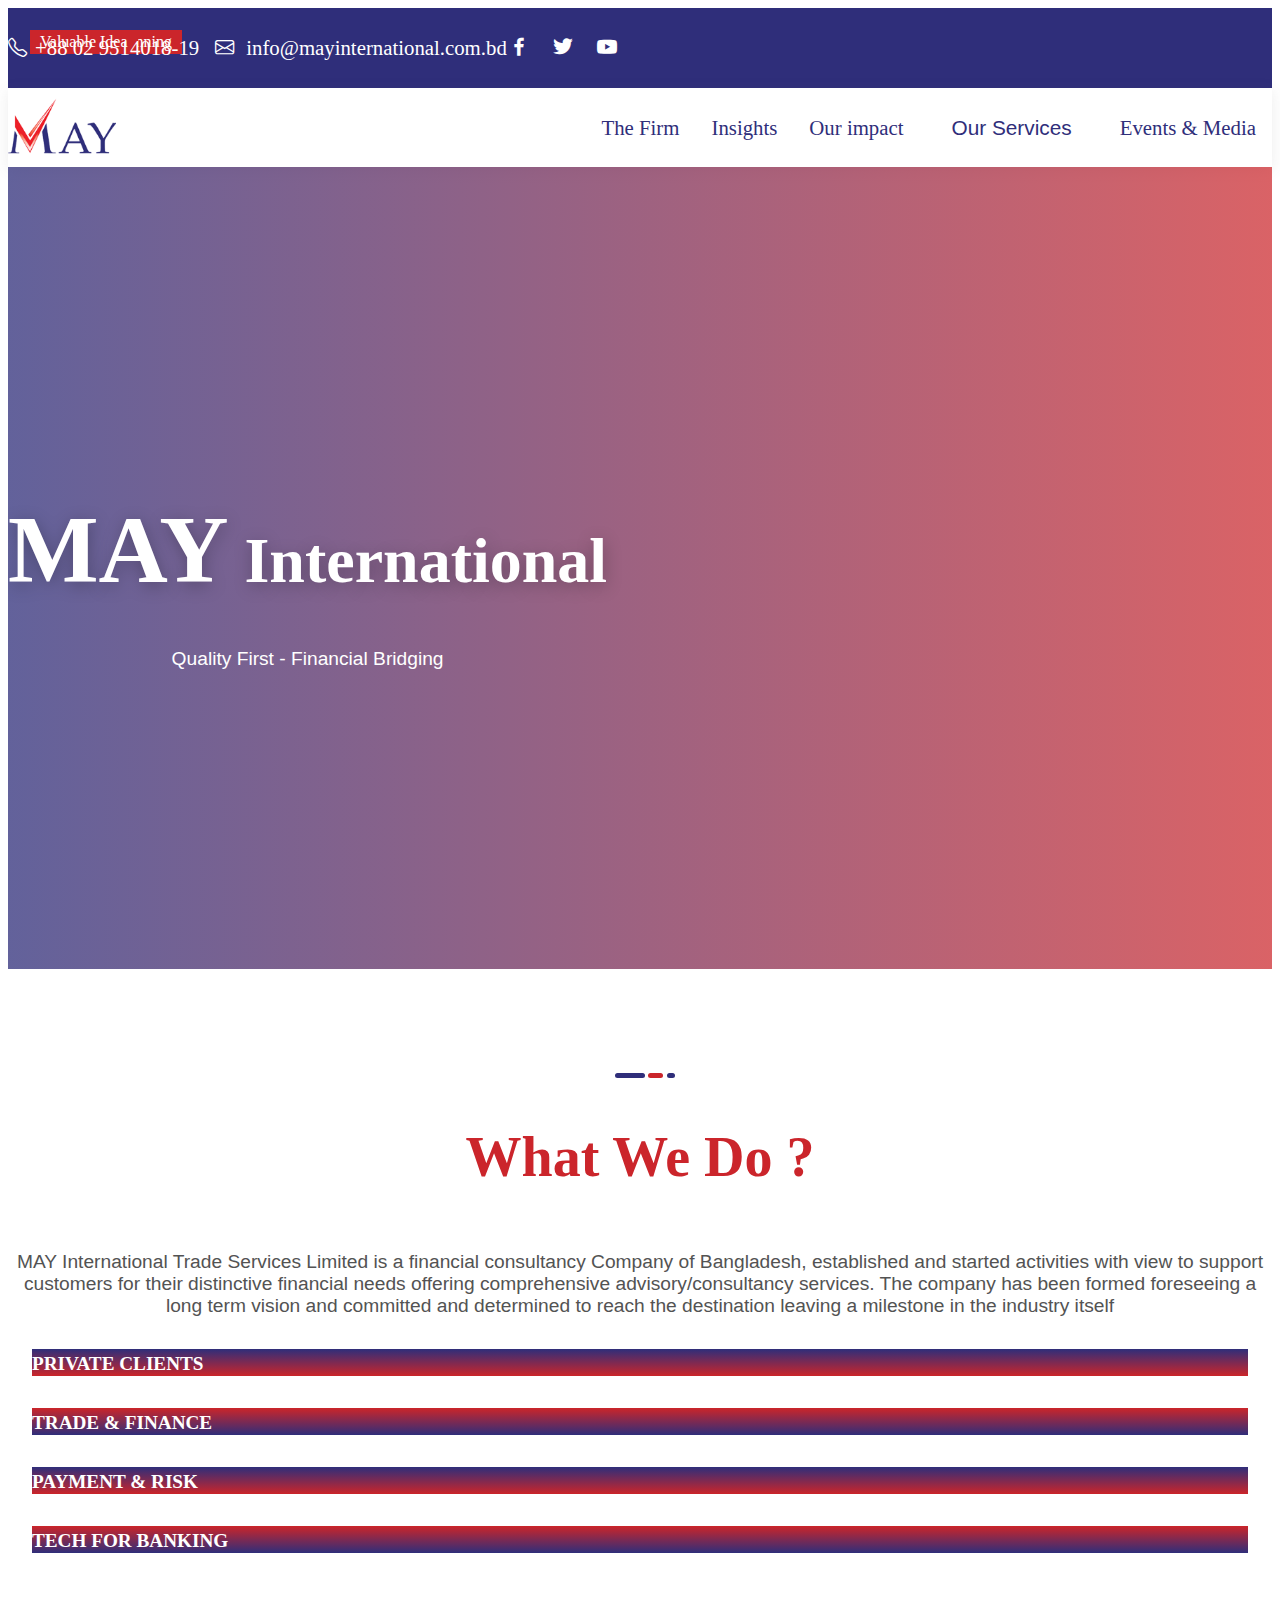
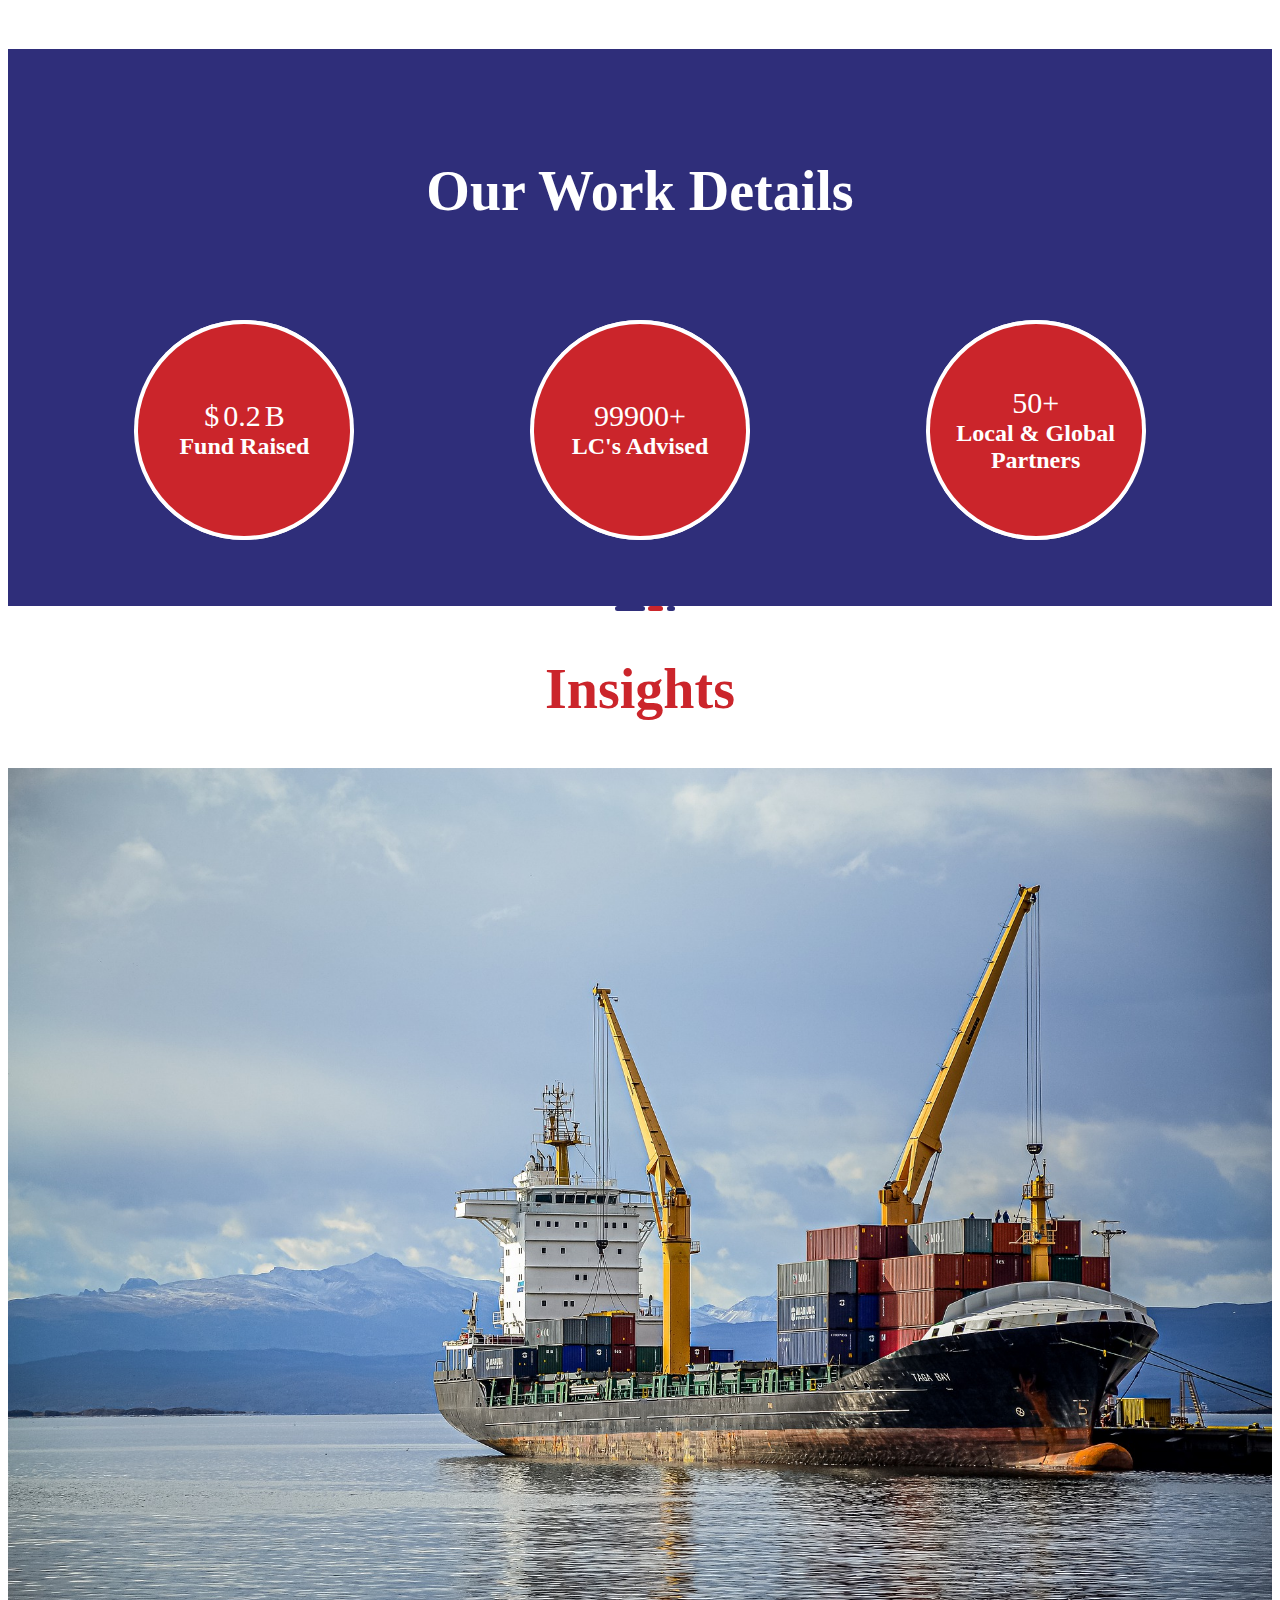
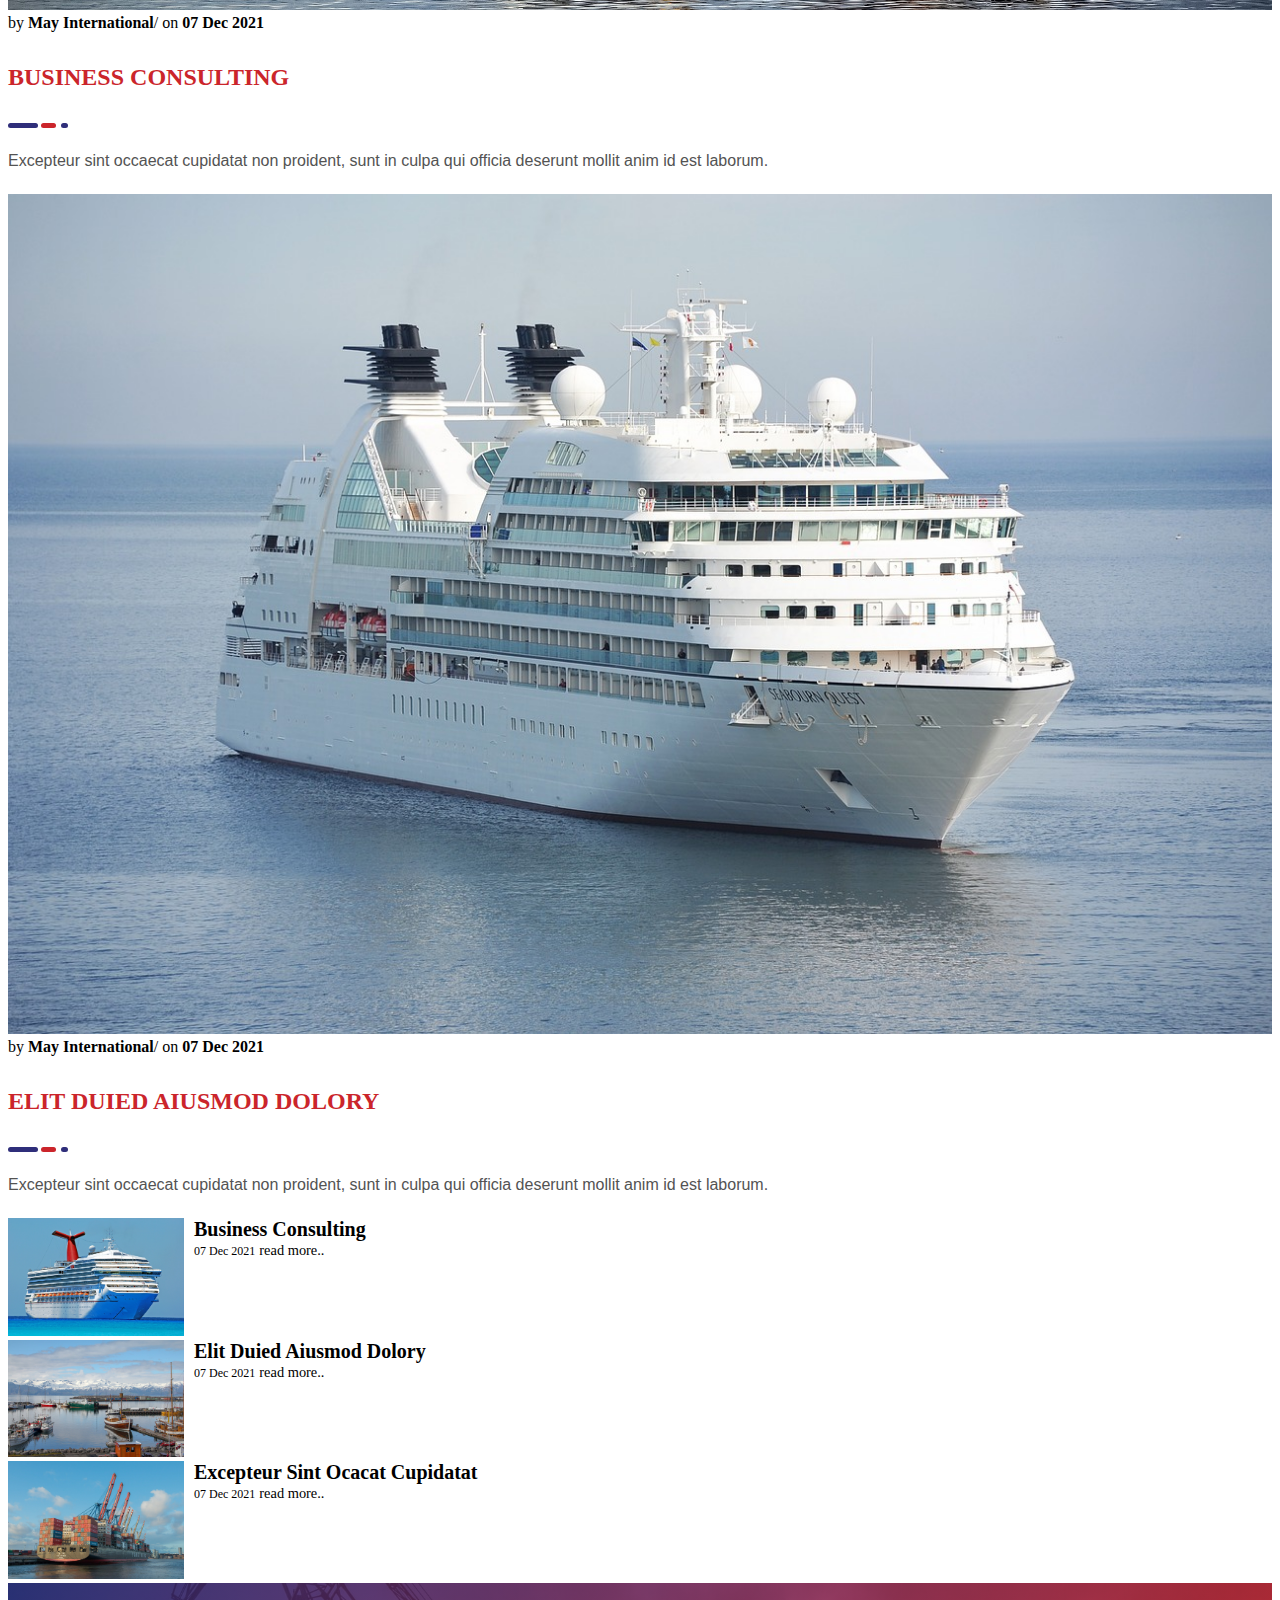
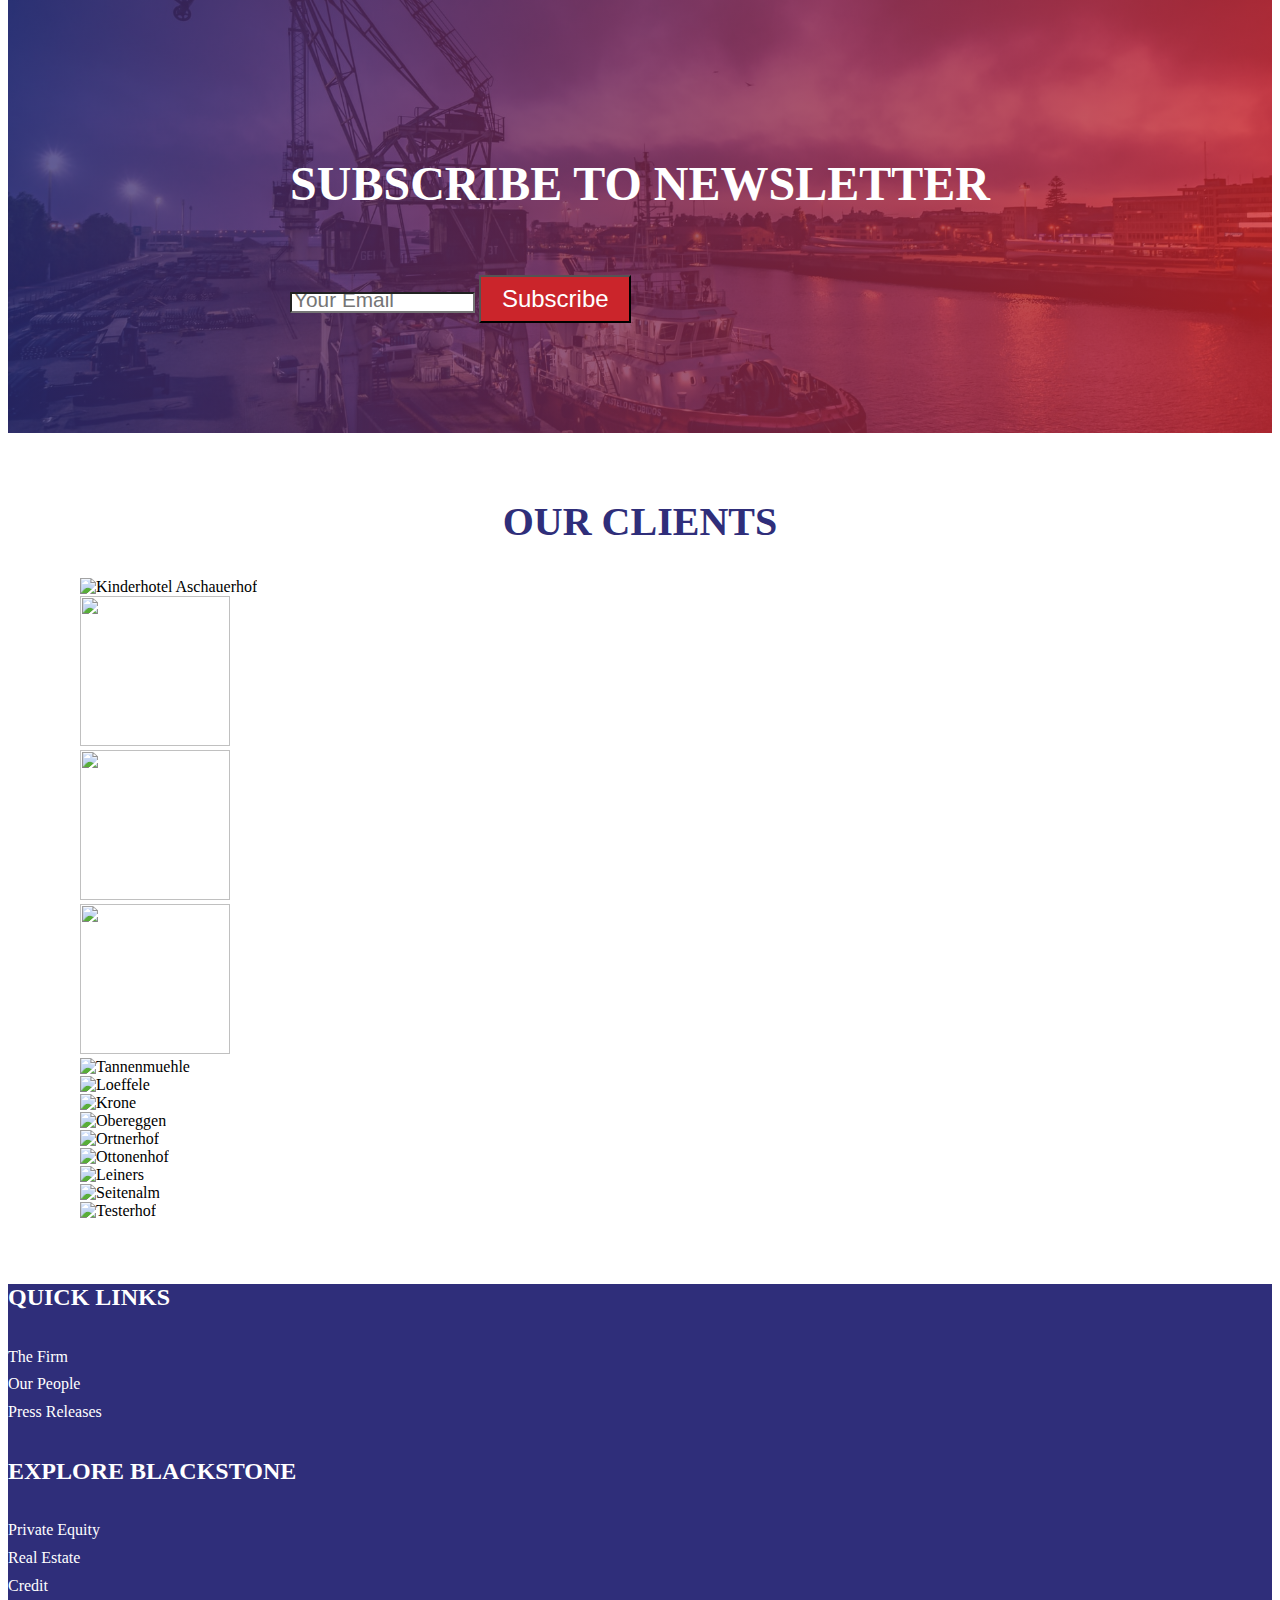
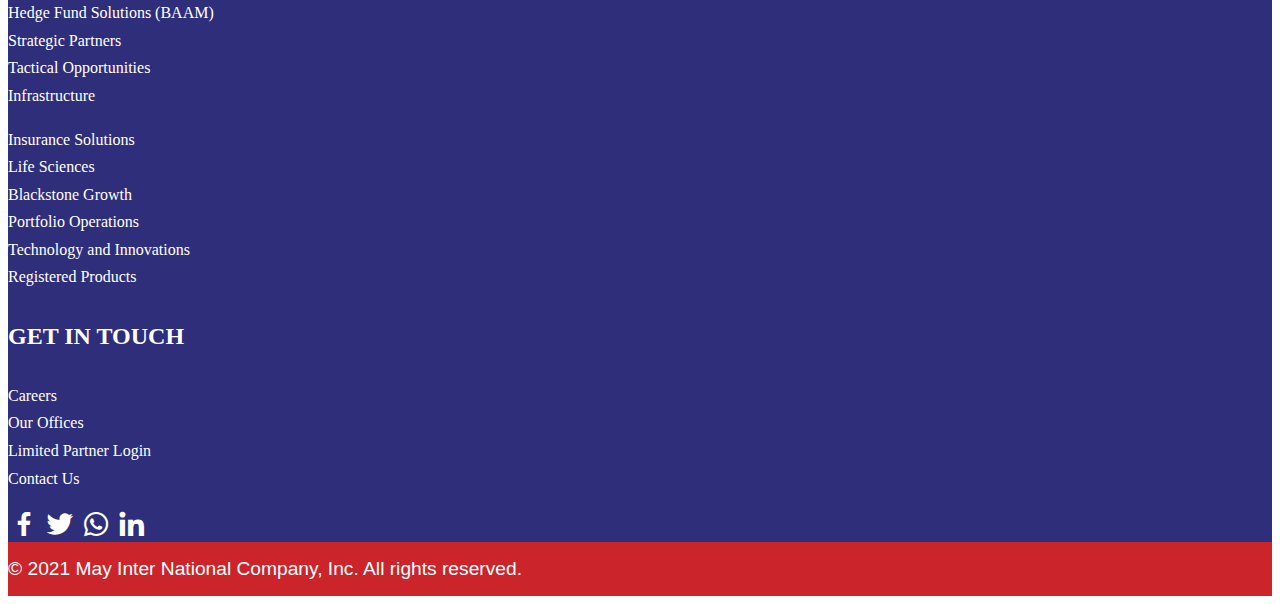
==== commit 01bfabd3: "18-12-2021" ====
--- a/may-international-main/may-international-main/index.html
+++ b/may-international-main/may-international-main/index.html
@@ -17,8 +17,9 @@
 
     <title>May International</title>
 
+    <link rel="stylesheet" href="assets/css/blog.css">
     <link rel="stylesheet" href="assets/css/style.css">
-    <link rel="stylesheet" href="assets/css/blog.css">
+    
 </head>
 
 <body>
@@ -66,7 +67,7 @@
                                 <button class="dropbtn"><a href="services/services.html">Our Services</a></button>
                                 <div class="dropdown-content">
                                     <a href="services/private-client.html">Private Clients</a>
-                                    <a href="services/trade-finance.html">Trade & Finance</a>
+                                    <a href="services/trade-finance.html">Trade Finance</a>
                                     <a href="services/payment-and-risk.html">Payment & Risk</a>
                                 </div>
                             </div>
@@ -264,15 +265,15 @@
                                 <div class="card border-0 rounded-0 position-relative shadow">
                                     <div class="card-type">Investment Planning</div>
                                     <img loading="lazy" class="card-img-top rounded-0"
-                                        src="https://demo.gethugothemes.com/bexer/images/blog/post-1.webp"
+                                        src="./assets/images/blog/ships3.jpg"
                                         alt="Business Consulting">
                                     <div class="card-body ">
-                                        <div class="card-meta text-uppercase mb-2 text-center">by <strong class="text-dark">May
+                                        <div class="card-meta text-uppercase mb-2 ">by <strong class="text-dark">May
                                                 International</strong>/ on
                                             <strong class="text-dark">07 Dec 2021</strong></div>
-                                        <h4 class="card-title text-center"><a class="text-dark" href="#"
+                                        <h4 class="card-title"><a class="text-dark" href="#"
                                                 aria-label="Business Consulting">Business Consulting</a></h4>
-                                        <div class="section-title-border"></div>
+                                        <div class="section-title-border text-left"></div>
                                         <p class="card-text ">Excepteur sint occaecat cupidatat non proident, sunt in
                                             culpa
                                             qui officia deserunt mollit anim id est laborum.</p>
@@ -283,14 +284,14 @@
                                 <div class="card border-0 rounded-0 position-relative shadow">
                                     <div class="card-type">Valuable Idea</div>
                                     <img loading="lazy" class="card-img-top rounded-0"
-                                        src="https://demo.gethugothemes.com/bexer/images/blog/post-2.webp"
+                                        src="./assets/images/blog/ships1.jpg"
                                         alt="ELIT DUIED AIUSMOD DOLORY">
                                     <div class="card-body">
-                                        <div class="card-meta text-uppercase mb-2 text-center">by <strong class="text-dark">May
+                                        <div class="card-meta text-uppercase mb-2 ">by <strong class="text-dark">May
                                                 International</strong>/ on
                                             <strong class="text-dark">07 Dec 2021</strong></div>
                                         <h4 class="card-title"><a class="text-dark" href="#"
-                                                aria-label="ELIT DUIED AIUSMOD DOLORY text-center">ELIT DUIED AIUSMOD DOLORY</a>
+                                                aria-label="ELIT DUIED AIUSMOD DOLORY ">ELIT DUIED AIUSMOD DOLORY</a>
                                         </h4>
                                         <div class="section-title-border"></div>
                                         <p class="card-text">Excepteur sint occaecat cupidatat non proident, sunt in
@@ -306,7 +307,7 @@
                             <!-- <h4 class="mb-2">Latest Insights</h4> -->
                             <div class="media border-bottom border-color pb-3 mb-5 shadow ">
                                 <a href="#"><img loading="lazy" class="mr-3 post-thumb-sm pt-3"
-                                        src="https://demo.gethugothemes.com/bexer/images/blog/post-1.jpg"></a>
+                                        src="./assets/images/blog/ships2.jpg"></a>
                                 <div class="media-body pt-3">
                                     <a href="#">
                                         <h5 class="mt-0">Business Consulting</h5>
@@ -317,10 +318,10 @@
                             </div>
                             <div class="media border-bottom border-color pb-3 mb-5 shadow ">
                                 <a href="#"><img loading="lazy" class="mr-3 post-thumb-sm pt-3"
-                                        src="https://demo.gethugothemes.com/bexer/images/blog/post-2.jpg"></a>
+                                        src="./assets/images/blog/ships4.jpg"></a>
                                 <div class="media-body pt-3">
                                     <a href="#">
-                                        <h5 class="mt-0">ELIT DUIED AIUSMOD DOLORY</h5>
+                                        <h5 class="mt-0">Elit Duied Aiusmod Dolory</h5>
                                     </a>
                                     <span>07 Dec 2021</span>
                                     <a href="#" class="d-block text-danger">read more..</a>
@@ -329,7 +330,7 @@
                             </div>
                             <div class="media border-bottom border-color pb-3 shadow ">
                                 <a href="#"><img loading="lazy" class="mr-3 post-thumb-sm pt-3"
-                                        src="https://demo.gethugothemes.com/bexer/images/blog/post-4.jpg"></a>
+                                        src="./assets/images/blog/ships5.jpg"></a>
                                 <div class="media-body pt-3">
                                     <a href="#">
                                         <h5 class="mt-0">Excepteur sint ocacat cupidatat</h5>
--- a/may-international-main/may-international-main/assets/css/style.css
+++ b/may-international-main/may-international-main/assets/css/style.css
@@ -1,15 +1,15 @@
 /* @import url('https://fonts.googleapis.com/css2?family=Amiri:wght@400;700&family=Open+Sans:wght@400;500;600;700&display=swap'); */
 
 @font-face {
-    font-family: Henderson Sans;
+    font-family: "Henderson Sans";
     src: url(../font/HendersonSansBold.otf);
 }
 
 html {
     --primary-color: #cb252b;
     --secondary-color: #2f2e7a;
-    --font-amiri: 'Henderson Sans';
-    --font-open-sans: 'Henderson Sans', sans-serif;
+    --font-amiri: Henderson Sans !important;
+    --font-open-sans: Henderson Sans, sans-serif;
 }
 
 /* custom scrollbar  */
@@ -149,9 +149,9 @@
     width: 30px;
     background: var(--secondary-color);
     border-radius: 10px;
-    margin-bottom: 20px;
-    text-align: center;
-    margin: auto;
+    margin-bottom: 20px !important;
+    
+    margin-left: 48%;
 }
 
 .section-title-border::before {
@@ -286,7 +286,7 @@
 nav {
     display: flex;
     justify-content: space-between;
-    padding: 0.2rem 0;
+    padding: 0.6rem 0;
 }
 
 .nav-links {
@@ -304,8 +304,9 @@
 .nav-links a {
     color: var(--secondary-color);
     padding: .5rem 1rem;
-    font-size: 1.2rem;
+    font-size: 1.3rem;
     transition: all .2s linear;
+    padding: 16px;
 }
 
 .nav-active {
@@ -488,14 +489,16 @@
 .box-normal h4 a{
     color: white;
 }
+.box-normal h4 a:hover{
+    color: white;
+}
 .box{
     transition: all 0.5s;
 }
-.box:hover{
+.box:hover {
     transform: scale(1.08);
     transform-origin: bottom;
-    border-radius: 0px 25px 0px 25px;
-    box-shadow: 0px 10px 14px 1px var(--secondary-color);
+    box-shadow: 1px 1px 14px 7px rgb(183 179 179);
     cursor: pointer;
 }
 
@@ -530,6 +533,7 @@
 .about {
     margin: 5rem 0;
 }
+
 
 .about-content {
     background: linear-gradient(to left, #cb252b, #2f2e7a);
@@ -543,7 +547,9 @@
     padding: 0rem 1.5rem;
     margin-bottom: 1.5rem;
 }
-
+.about h2{
+    text-align: left;
+}
 .about-content p {
     color: rgba(255, 255, 255, 0.883);
 }
@@ -552,7 +558,9 @@
     height: 350px;
     object-fit: cover;
 }
-
+.about .section-title-border{
+    margin-left: 0;
+}
 /*homepage counter  */
 
 
@@ -567,7 +575,7 @@
     font-weight: 600;
 }
 .max-container{
-    max-width: 90%;
+    max-width: 80%;
     margin: 0 auto;
 }
 .counter-section{
@@ -610,11 +618,12 @@
 .counter-box::before{
     content: "";
     position: absolute;
-    width: 150px;
+    width: 200px;
     height: 140%;
-    background: linear-gradient(#00ccff,#d400d4);
-    animation: animate 4s linear infinite;
+    background: linear-gradient(#fff,#fff);
+    animation: animate 3s linear infinite;
     border-radius: 50%;
+    animation-iteration-count: 1;
 }
 .counter-box::after{
     content: "";
@@ -628,9 +637,14 @@
 @keyframes animate {
     0%{
         transform: rotate(0deg);
+        background: var(--primary-color);
+    }
+    95%{
+        transform: rotate(350deg);
+        background: var var(--primary-color);
     }
     100%{
-        transform: rotate(350deg);
+        background: linear-gradient(#fff,#fff);
     }
 }
 
@@ -702,7 +716,9 @@
 .media-body i {
     font-size: 1rem;
 }
-
+.card-body .section-title-border{
+    margin-left: 0;
+}
 .card {
     border-radius: 0px;
     border: none;
@@ -863,6 +879,8 @@
   
   .slick-slide img {
       display: block;
+      -webkit-filter: grayscale(100%); /* Safari 6.0 - 9.0 */
+  filter: grayscale(100%);
   }
   
   .slick-slide.slick-loading img {
@@ -1056,21 +1074,26 @@
 .media {
     display: flex;
     align-items: flex-start;
+    padding-bottom: 0 !important;
 }
 
 .media-body {
     flex: 1;
+    padding-right: 8px;
 }
 .media-body span{
     font-size: 12px;
 }
 .media-body h5{
+    font-size: 20px;
     margin: 0;
 }
 img.mr-3.post-thumb-sm {
-    max-width: 8rem;
-    margin: 0 1rem;
+    max-width: 11rem;
     
+    margin: 0;
+    margin-right: 10px;
+    padding: 0 !important;
 }
 
 .page-item.active .page-link {
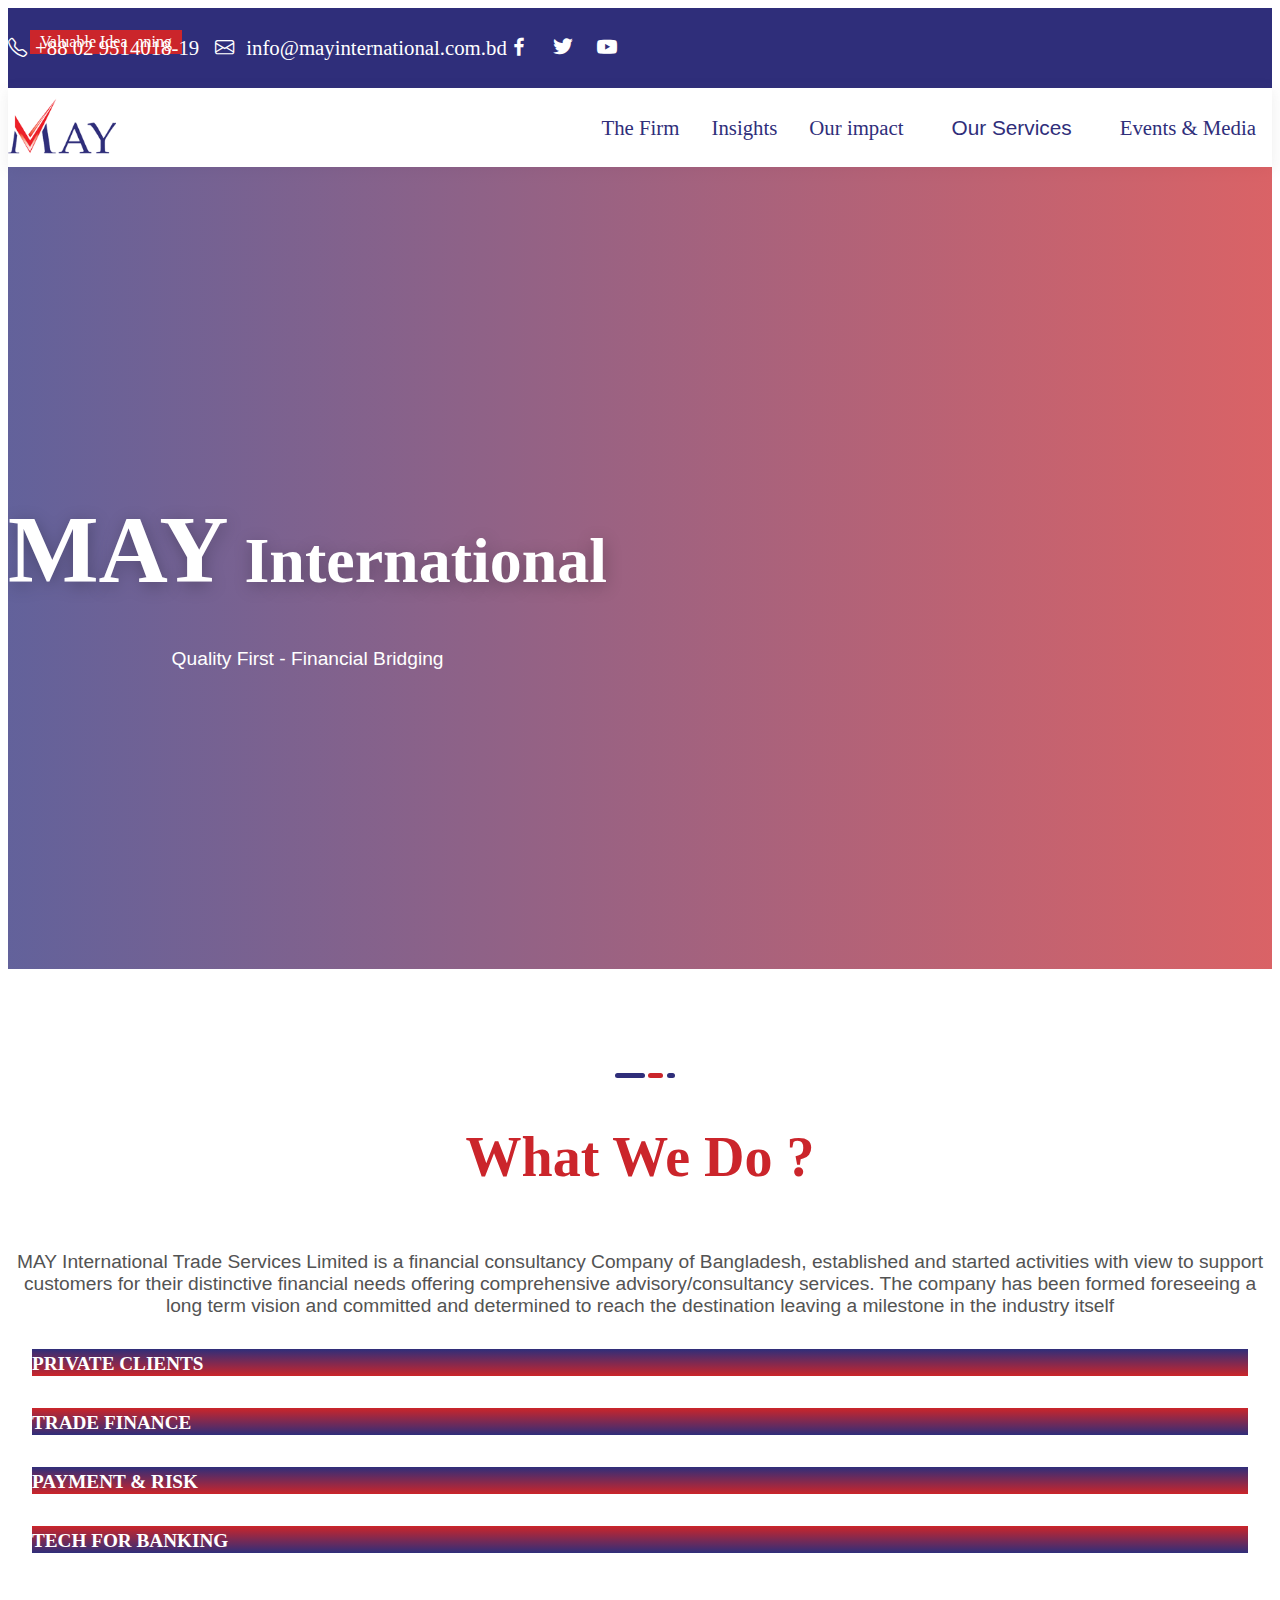
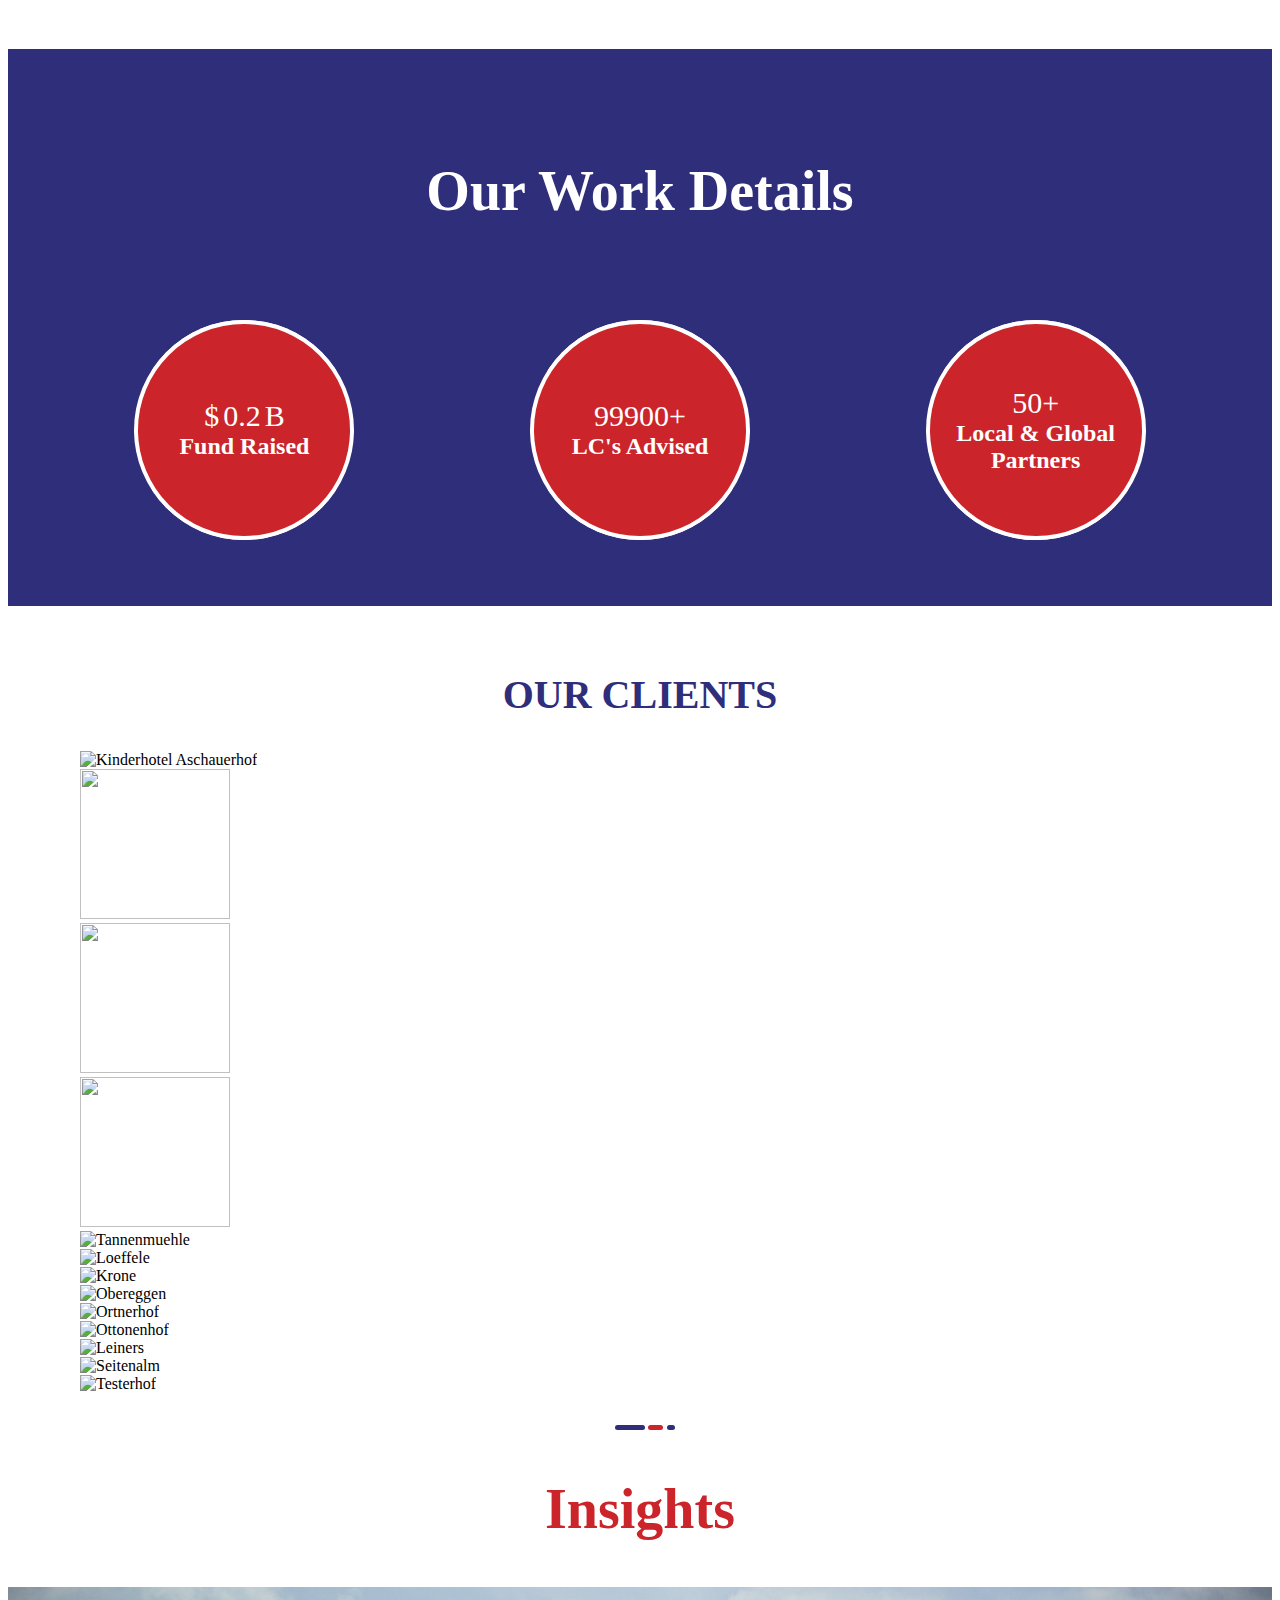
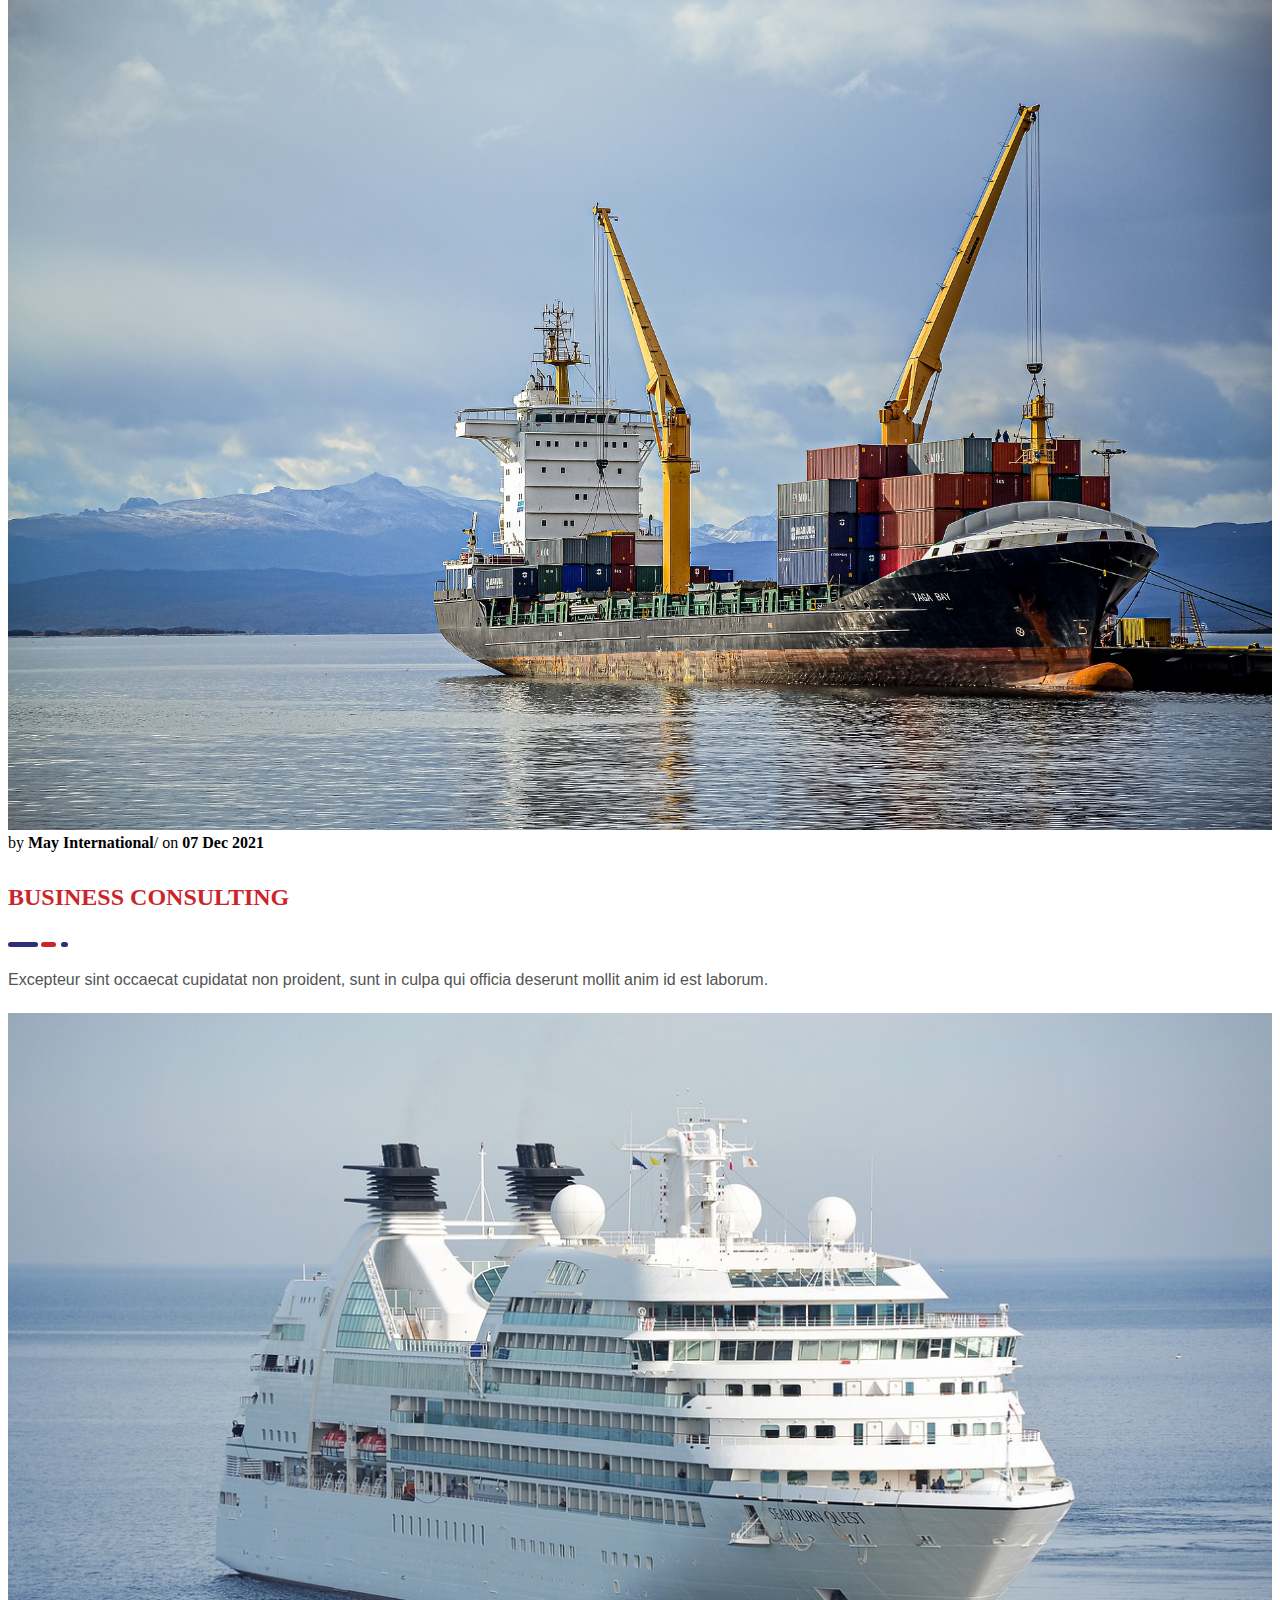
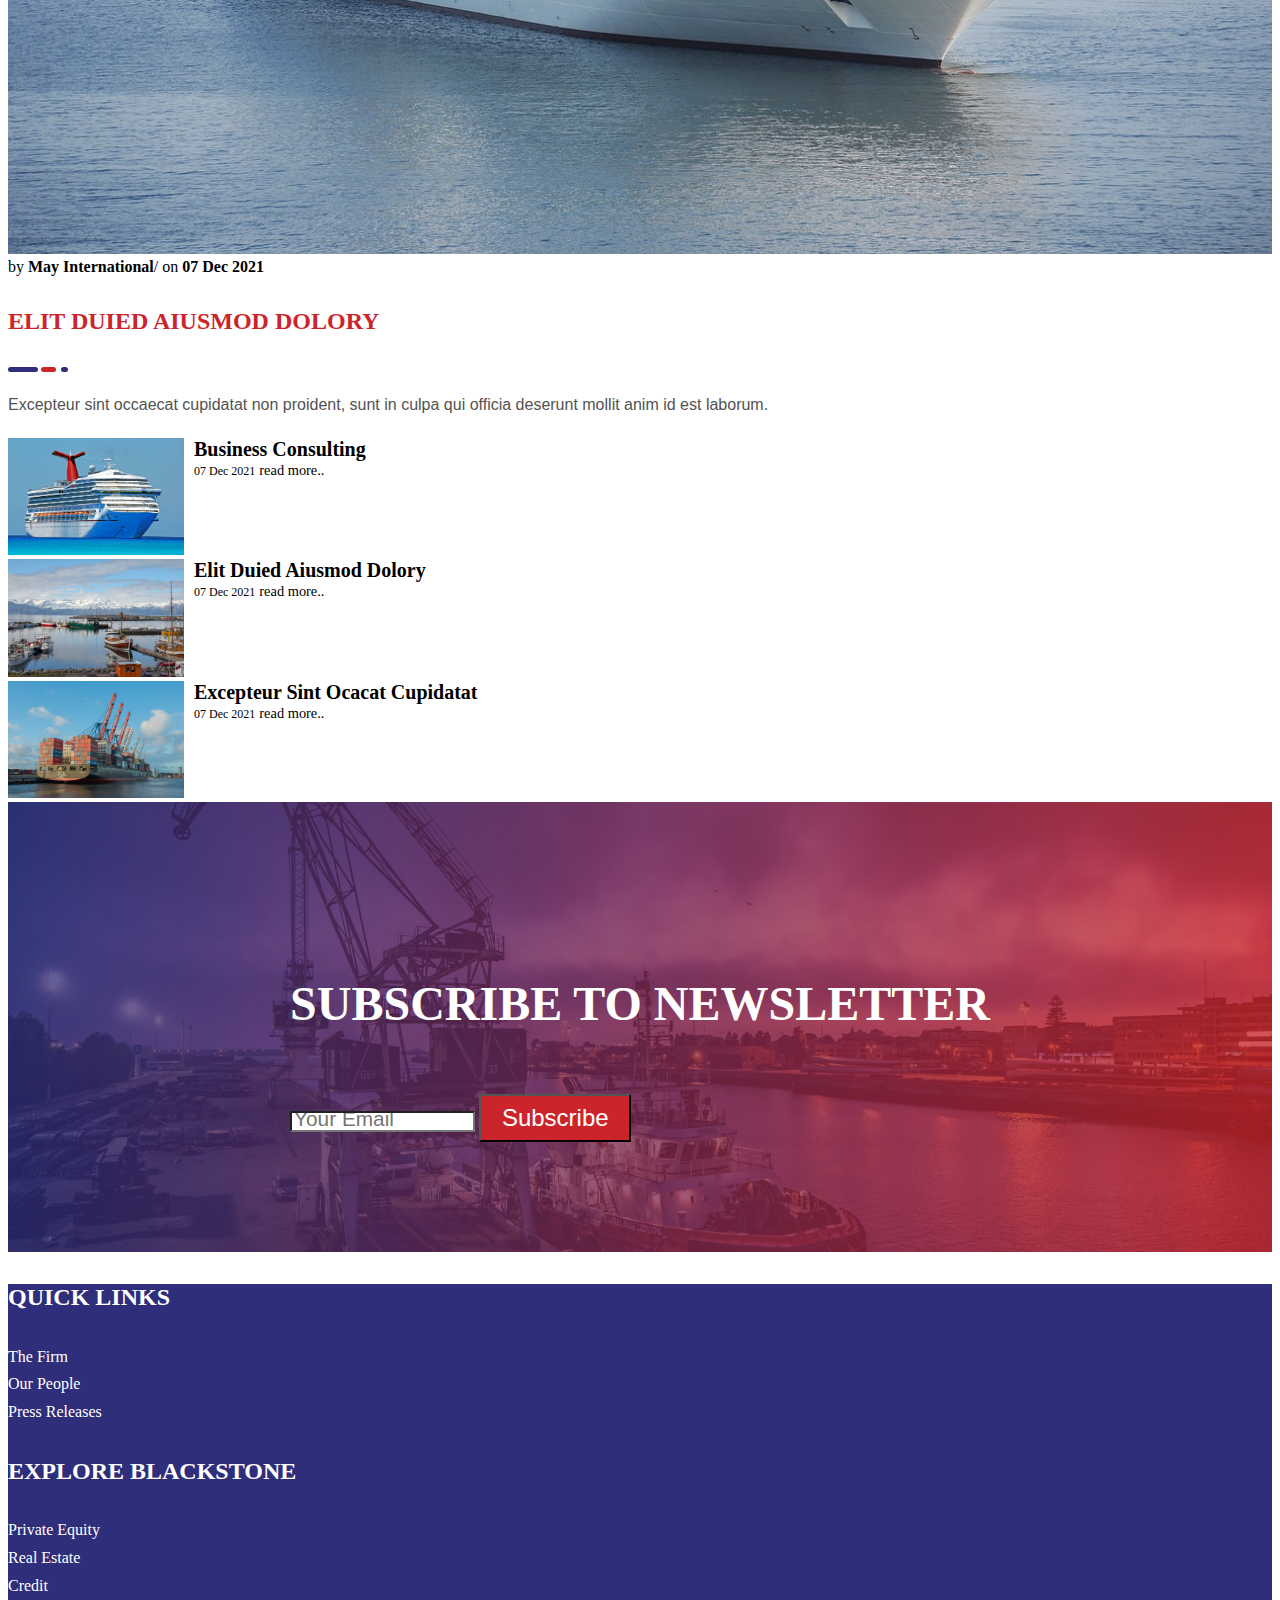
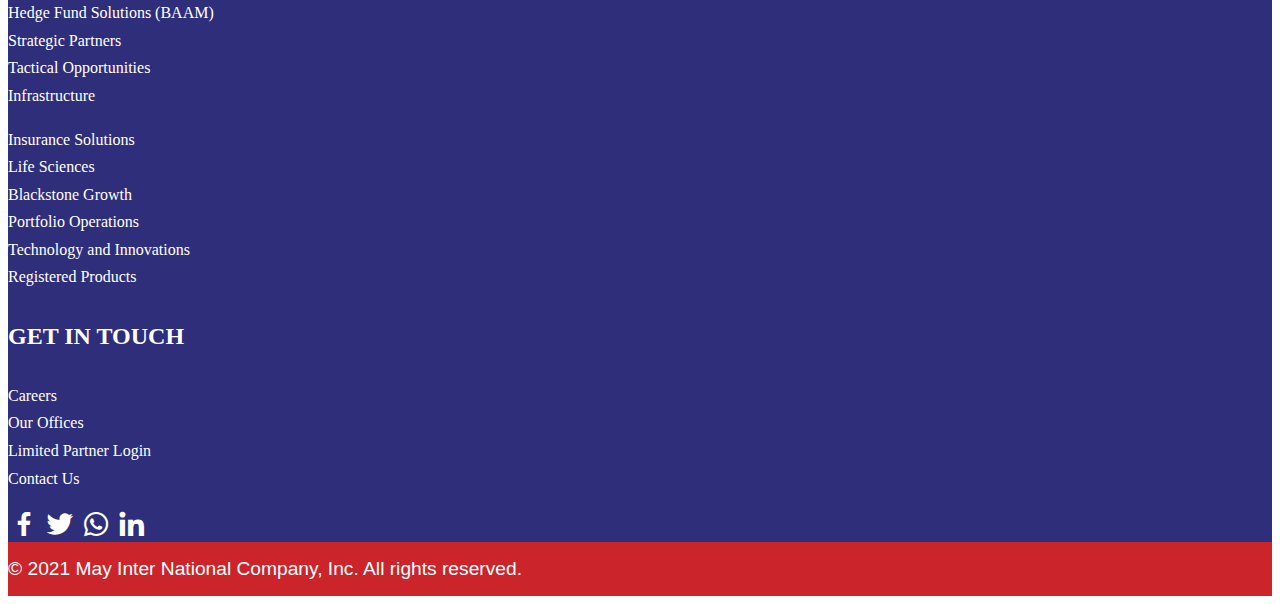
==== commit 4489fed9: "3.20" ====
--- a/may-international-main/may-international-main/index.html
+++ b/may-international-main/may-international-main/index.html
@@ -177,7 +177,7 @@
                             <!-- <div class="icon-bg mb-4">
                                 <a href="services/trade-finance.html"><i class='bx bx-network-chart'></i></a>
                             </div> -->
-                            <h4><a href="services/trade-finance.html" class="text-blue">Trade & Finance</a></h4>
+                            <h4><a href="services/trade-finance.html" class="text-blue">Trade  Finance</a></h4>
 
                         </div>
                     </div>
@@ -252,6 +252,27 @@
                 
             </div>
         </div>
+        </section>
+        <section class="our-clients">
+            <div class="container">
+                <h2>our clients</h2>
+                <section class="trigger section gutter-horizontal bg-gray gutter-vertical--m gutter-horizontal">
+                    <div class="customer-logos slider">
+                      <div class="slide-in-right slide"><img src="https://camo.githubusercontent.com/e4923bf90c04345e43aada42486ebc4f9a3e56eb/687474703a2f2f7069676d656e742e6769746875622e696f2f66616b652d6c6f676f732f6c6f676f732f766563746f722f636f6c6f722f677265656e732d666f6f642d737570706c696572732e737667" alt="Kinderhotel Aschauerhof" height="150" width="150"></a></div>
+                      <div class="slide-in-right slide"><img src="https://camo.githubusercontent.com/1c89cd43ff20ebfdae6d7dfc615bed22897d4f2c/687474703a2f2f7069676d656e742e6769746875622e696f2f66616b652d6c6f676f732f6c6f676f732f766563746f722f636f6c6f722f6175746f2d73706565642e737667" height="150" width="150"></a></div>
+                      <div class="slide-in-right slide"><img src="https://camo.githubusercontent.com/e7141f1aa02b6721a702b44a3b14b7383e4539ed/687474703a2f2f7069676d656e742e6769746875622e696f2f66616b652d6c6f676f732f6c6f676f732f766563746f722f636f6c6f722f63726f6674732d6163636f756e74616e74732e737667" height="150" width="150"></a></div>
+                      <div class="slide-in-right slide"><img src="https://camo.githubusercontent.com/339edd4ba206d97f2bc7c03f7b7fd5a1b5c97111/687474703a2f2f7069676d656e742e6769746875622e696f2f66616b652d6c6f676f732f6c6f676f732f766563746f722f636f6c6f722f63686573686972652d636f756e74792d68796769656e652d73657276696365732e737667" height="150" width="150"></a></div>
+                      <div class="slide-in-right slide"><img src="https://camo.githubusercontent.com/b9d65aaf5e5d1769f8bb0e04247ff6cfa0efa2ab/687474703a2f2f7069676d656e742e6769746875622e696f2f66616b652d6c6f676f732f6c6f676f732f766563746f722f636f6c6f722f666173742d62616e616e612e737667" height="150" width="150" alt="Tannenmuehle"></a></div>
+                      <div class="slide-in-right slide"><img src="https://camo.githubusercontent.com/8d4fa451b4f47d2d10ff585a78f7fbd88f8f5530/687474703a2f2f7069676d656e742e6769746875622e696f2f66616b652d6c6f676f732f6c6f676f732f766563746f722f636f6c6f722f73706163652d637562652e737667" height="150" width="150" alt="Loeffele"></a></div>
+                      <div class="slide-in-right slide"><img src="https://camo.githubusercontent.com/1e0d6f19906c869766d638227e7e3936aa9295c7/687474703a2f2f7069676d656e742e6769746875622e696f2f66616b652d6c6f676f732f6c6f676f732f766563746f722f636f6c6f722f6265617574792d626f782e737667" alt="Krone" height="150" width="150"></a></div>
+                      <div class="slide-in-right slide"><img src="https://camo.githubusercontent.com/0072b8f37157c7e0238342d8105dcc2c9b1e2217/687474703a2f2f7069676d656e742e6769746875622e696f2f66616b652d6c6f676f732f6c6f676f732f766563746f722f636f6c6f722f626162792d7377696d2e737667" alt="Obereggen" height="150" width="150"></a></div>
+                      <div class="slide-in-right slide"><img src="https://camo.githubusercontent.com/6b4aa115c3423ecbad9da2dba885d2d43084acfa/687474703a2f2f7069676d656e742e6769746875622e696f2f66616b652d6c6f676f732f6c6f676f732f766563746f722f636f6c6f722f7468652d64616e63652d73747564696f2e737667" alt="Ortnerhof" height="150" width="150"></a></div>
+                      <div class="slide-in-right slide"><img src="https://camo.githubusercontent.com/b0e5c1e174dcb2911bc712f240f7163fe597628c/687474703a2f2f7069676d656e742e6769746875622e696f2f66616b652d6c6f676f732f6c6f676f732f766563746f722f636f6c6f722f6a616d65732d616e642d736f6e732e737667" alt="Ottonenhof" height="150" width="150"></a></div>
+                      <div class="slide-in-right slide"><img src="https://camo.githubusercontent.com/370291c50b74eeab6fe66ccc9e6ca410fc117ed9/687474703a2f2f7069676d656e742e6769746875622e696f2f66616b652d6c6f676f732f6c6f676f732f766563746f722f636f6c6f722f7468652d7765622d776f726b732e737667" alt="Leiners" height="150" width="150"></a></div>
+                      <div class="slide-in-right slide"><img src="https://camo.githubusercontent.com/0112d20015b4dad56fbb07088e76552042539151/687474703a2f2f7069676d656e742e6769746875622e696f2f66616b652d6c6f676f732f6c6f676f732f766563746f722f636f6c6f722f70657465732d626c696e64732e737667" alt="Seitenalm" height="150" width="150"></a></div>
+                      <div class="slide-in-right slide"><img src="https://camo.githubusercontent.com/e4eb289d352d7c4cbb8493d6a212448036e3e2d2/687474703a2f2f7069676d656e742e6769746875622e696f2f66616b652d6c6f676f732f6c6f676f732f766563746f722f636f6c6f722f796f67612d626162792e737667" alt="Testerhof" height="150" width="150"></a></div>
+                  </section>
+            </div>
         </section>
 
         <section class="my-5">
@@ -359,27 +380,7 @@
             </div>
         </section>
     </main>
-    <section class="our-clients">
-        <div class="container">
-            <h2>our clients</h2>
-            <section class="trigger section gutter-horizontal bg-gray gutter-vertical--m gutter-horizontal">
-                <div class="customer-logos slider">
-                  <div class="slide-in-right slide"><img src="https://camo.githubusercontent.com/e4923bf90c04345e43aada42486ebc4f9a3e56eb/687474703a2f2f7069676d656e742e6769746875622e696f2f66616b652d6c6f676f732f6c6f676f732f766563746f722f636f6c6f722f677265656e732d666f6f642d737570706c696572732e737667" alt="Kinderhotel Aschauerhof" height="150" width="150"></a></div>
-                  <div class="slide-in-right slide"><img src="https://camo.githubusercontent.com/1c89cd43ff20ebfdae6d7dfc615bed22897d4f2c/687474703a2f2f7069676d656e742e6769746875622e696f2f66616b652d6c6f676f732f6c6f676f732f766563746f722f636f6c6f722f6175746f2d73706565642e737667" height="150" width="150"></a></div>
-                  <div class="slide-in-right slide"><img src="https://camo.githubusercontent.com/e7141f1aa02b6721a702b44a3b14b7383e4539ed/687474703a2f2f7069676d656e742e6769746875622e696f2f66616b652d6c6f676f732f6c6f676f732f766563746f722f636f6c6f722f63726f6674732d6163636f756e74616e74732e737667" height="150" width="150"></a></div>
-                  <div class="slide-in-right slide"><img src="https://camo.githubusercontent.com/339edd4ba206d97f2bc7c03f7b7fd5a1b5c97111/687474703a2f2f7069676d656e742e6769746875622e696f2f66616b652d6c6f676f732f6c6f676f732f766563746f722f636f6c6f722f63686573686972652d636f756e74792d68796769656e652d73657276696365732e737667" height="150" width="150"></a></div>
-                  <div class="slide-in-right slide"><img src="https://camo.githubusercontent.com/b9d65aaf5e5d1769f8bb0e04247ff6cfa0efa2ab/687474703a2f2f7069676d656e742e6769746875622e696f2f66616b652d6c6f676f732f6c6f676f732f766563746f722f636f6c6f722f666173742d62616e616e612e737667" height="150" width="150" alt="Tannenmuehle"></a></div>
-                  <div class="slide-in-right slide"><img src="https://camo.githubusercontent.com/8d4fa451b4f47d2d10ff585a78f7fbd88f8f5530/687474703a2f2f7069676d656e742e6769746875622e696f2f66616b652d6c6f676f732f6c6f676f732f766563746f722f636f6c6f722f73706163652d637562652e737667" height="150" width="150" alt="Loeffele"></a></div>
-                  <div class="slide-in-right slide"><img src="https://camo.githubusercontent.com/1e0d6f19906c869766d638227e7e3936aa9295c7/687474703a2f2f7069676d656e742e6769746875622e696f2f66616b652d6c6f676f732f6c6f676f732f766563746f722f636f6c6f722f6265617574792d626f782e737667" alt="Krone" height="150" width="150"></a></div>
-                  <div class="slide-in-right slide"><img src="https://camo.githubusercontent.com/0072b8f37157c7e0238342d8105dcc2c9b1e2217/687474703a2f2f7069676d656e742e6769746875622e696f2f66616b652d6c6f676f732f6c6f676f732f766563746f722f636f6c6f722f626162792d7377696d2e737667" alt="Obereggen" height="150" width="150"></a></div>
-                  <div class="slide-in-right slide"><img src="https://camo.githubusercontent.com/6b4aa115c3423ecbad9da2dba885d2d43084acfa/687474703a2f2f7069676d656e742e6769746875622e696f2f66616b652d6c6f676f732f6c6f676f732f766563746f722f636f6c6f722f7468652d64616e63652d73747564696f2e737667" alt="Ortnerhof" height="150" width="150"></a></div>
-                  <div class="slide-in-right slide"><img src="https://camo.githubusercontent.com/b0e5c1e174dcb2911bc712f240f7163fe597628c/687474703a2f2f7069676d656e742e6769746875622e696f2f66616b652d6c6f676f732f6c6f676f732f766563746f722f636f6c6f722f6a616d65732d616e642d736f6e732e737667" alt="Ottonenhof" height="150" width="150"></a></div>
-                  <div class="slide-in-right slide"><img src="https://camo.githubusercontent.com/370291c50b74eeab6fe66ccc9e6ca410fc117ed9/687474703a2f2f7069676d656e742e6769746875622e696f2f66616b652d6c6f676f732f6c6f676f732f766563746f722f636f6c6f722f7468652d7765622d776f726b732e737667" alt="Leiners" height="150" width="150"></a></div>
-                  <div class="slide-in-right slide"><img src="https://camo.githubusercontent.com/0112d20015b4dad56fbb07088e76552042539151/687474703a2f2f7069676d656e742e6769746875622e696f2f66616b652d6c6f676f732f6c6f676f732f766563746f722f636f6c6f722f70657465732d626c696e64732e737667" alt="Seitenalm" height="150" width="150"></a></div>
-                  <div class="slide-in-right slide"><img src="https://camo.githubusercontent.com/e4eb289d352d7c4cbb8493d6a212448036e3e2d2/687474703a2f2f7069676d656e742e6769746875622e696f2f66616b652d6c6f676f732f6c6f676f732f766563746f722f636f6c6f722f796f67612d626162792e737667" alt="Testerhof" height="150" width="150"></a></div>
-              </section>
-        </div>
-    </section>
+    
 
     <!-- footer  -->
     <footer class="py-5">
